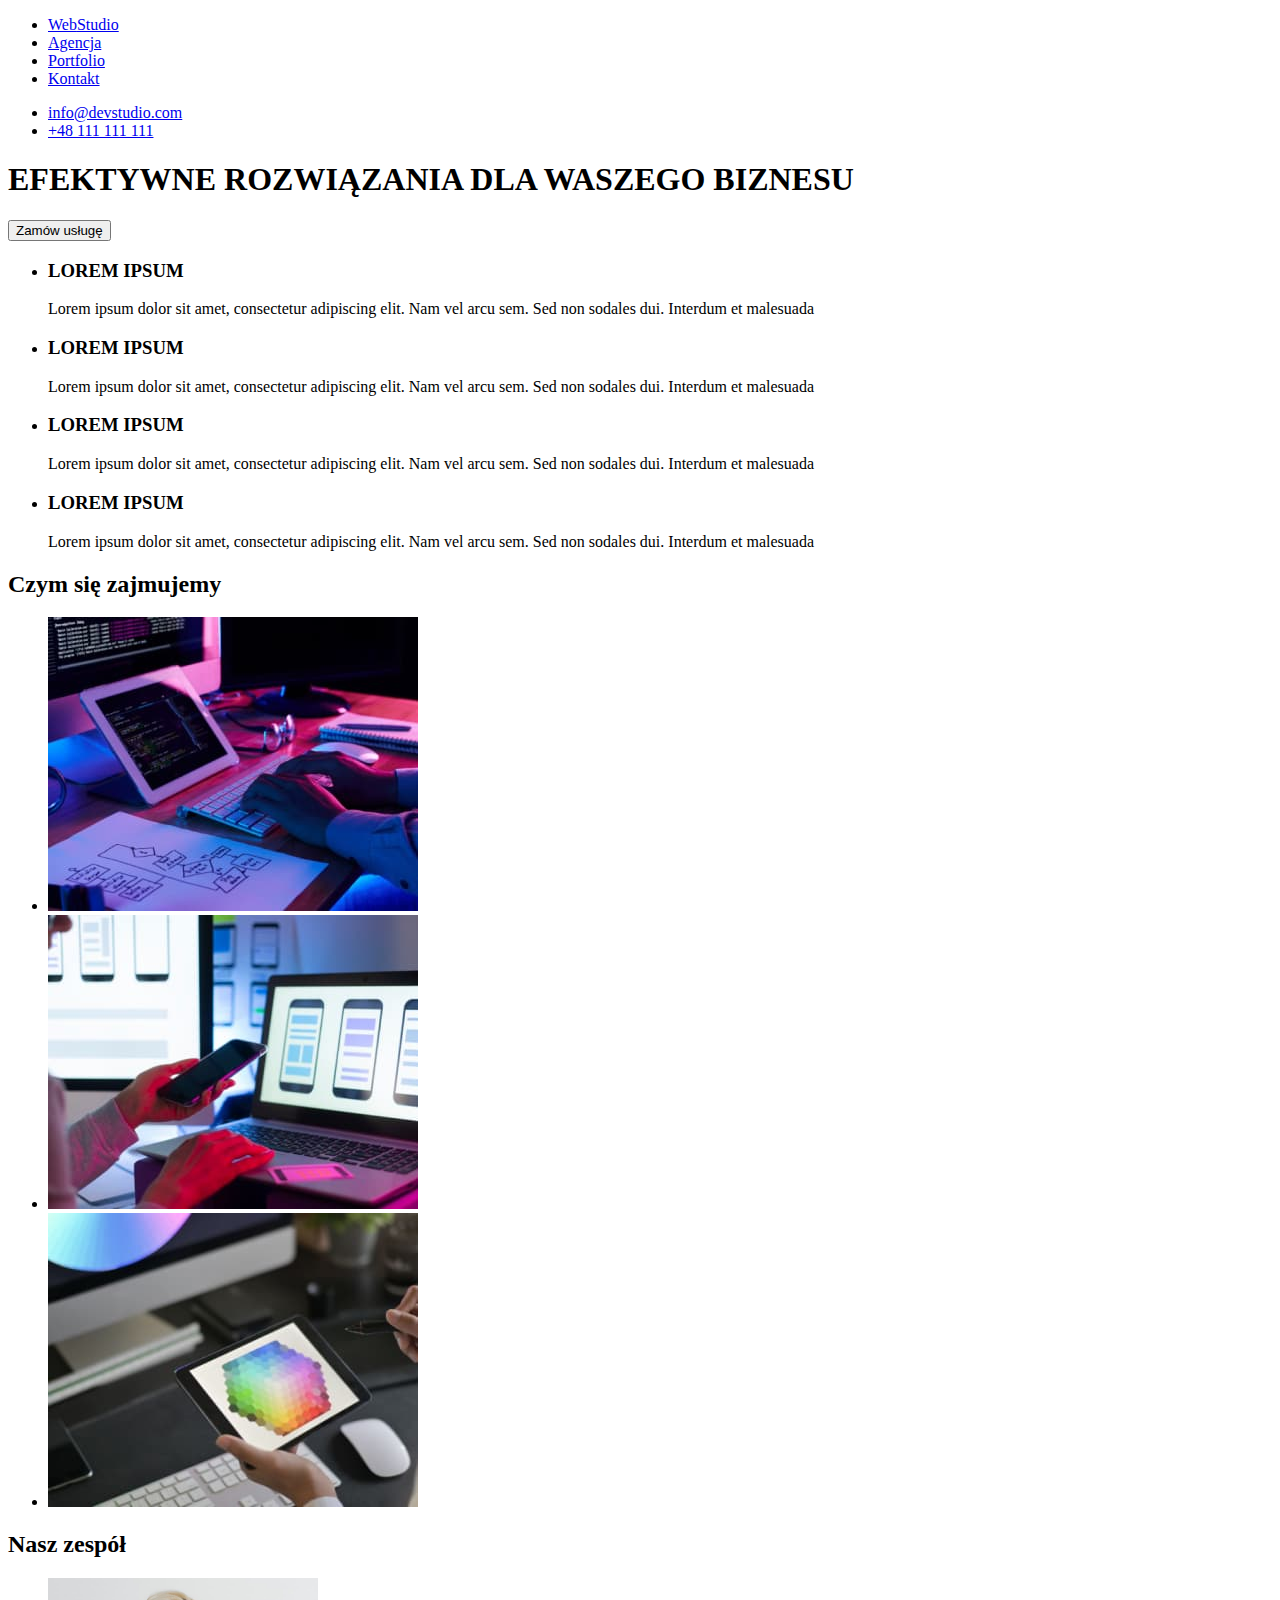
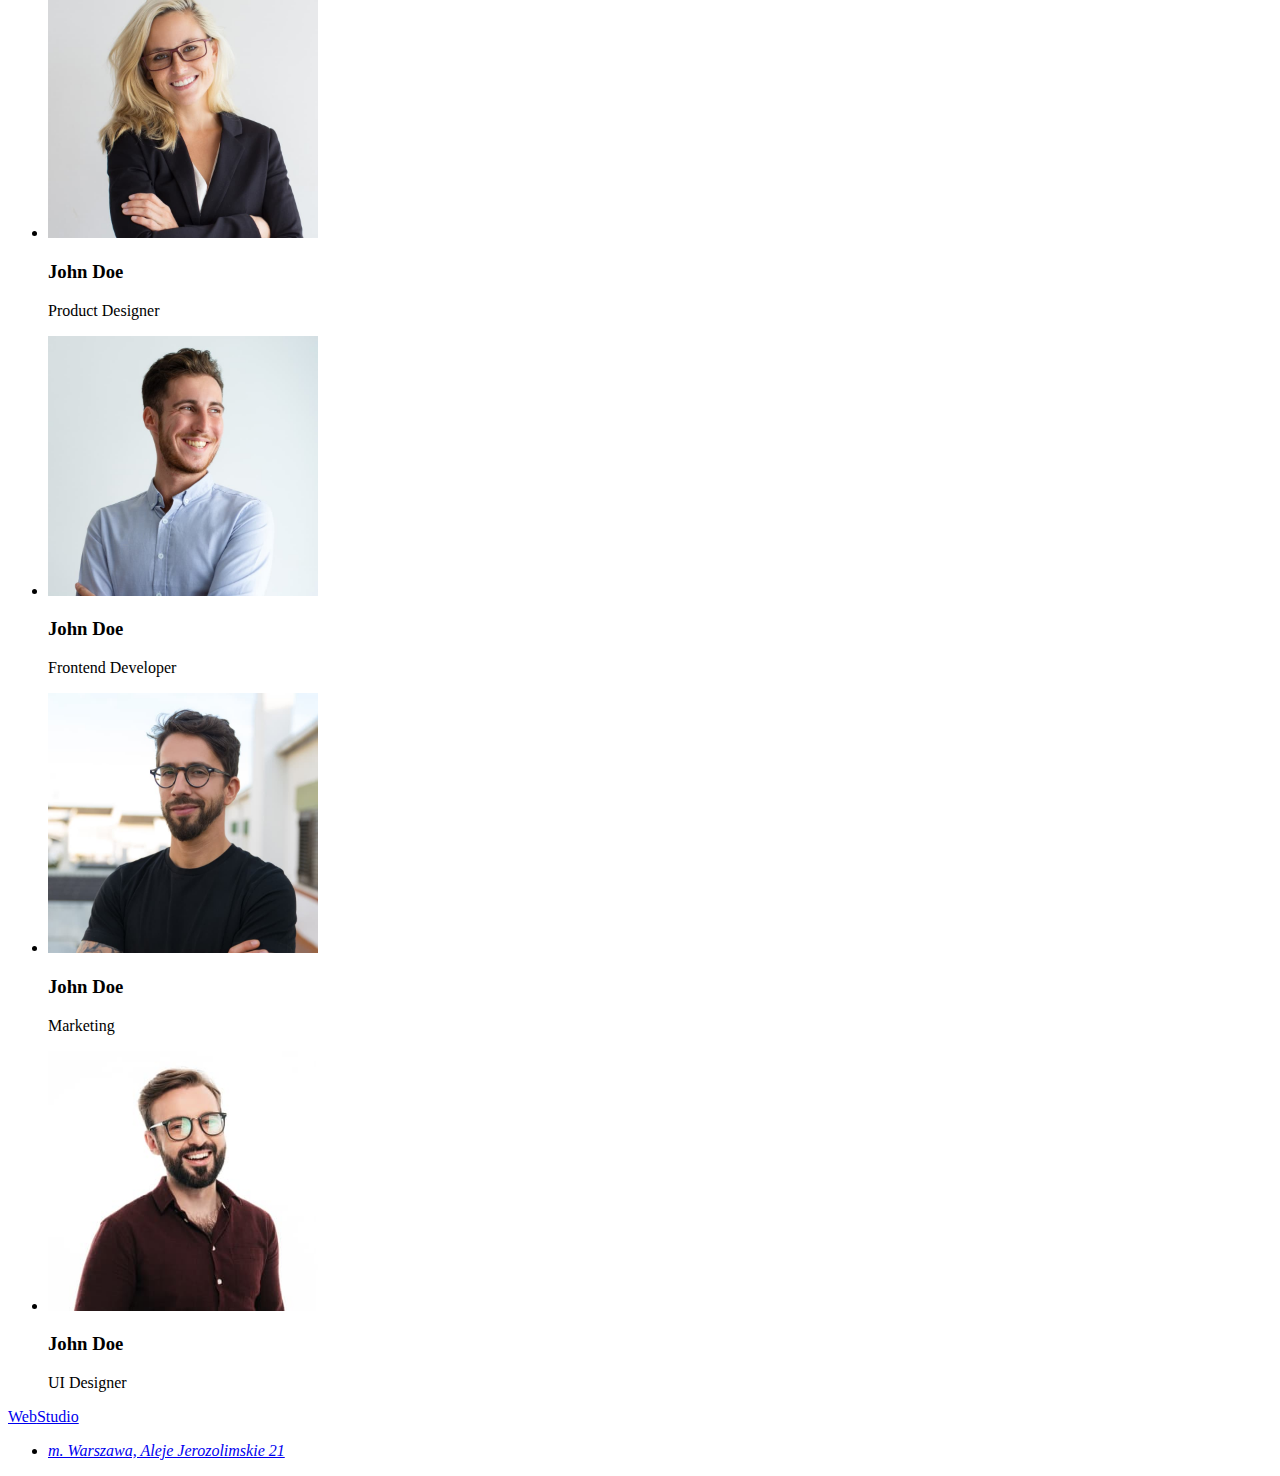
==== index.html @ 2cbb09a6 "e" ====
<!DOCTYPE html>
<html lang="en">
  <head>
    <meta charset="UTF-8" />
    <meta http-equiv="X-UA-Compatible" content="IE=edge" />
    <meta name="viewport" content="width=device-width, initial-scale=1.0" />
    <link rel="preconnect" href="https://fonts.googleapis.com" />
    <link rel="preconnect" href="https://fonts.gstatic.com" crossorigin />
    <link
      href="https://fonts.googleapis.com/css2?family=Raleway:wght@700&family=Roboto:wght@400;500;700;900&display=swap"
      rel="stylesheet"
    />
    <link rel="stylesheet" href="./css/index.css" />
    <title>Studio</title>
  </head>

  <body>
    <header class="header">
      <nav class="navigation">
        <ul class="navigation-list list">
          <li>
            <a class="logo link" href="/WebStudio"
              >Web<span class="logo-color">Studio</span></a
            >
          </li>
          <li class="navigation-list-item">
            <a class="navigation-list-link link" href="./index.html">Agencja</a>
          </li>
          <li class="navigation-list-item">
            <a class="navigation-list-link link" href="./portfolio.html"
              >Portfolio</a
            >
          </li>
          <li class="navigation-list-item">
            <a class="navigation-list-link link" href="/Kontakt">Kontakt</a>
          </li>
        </ul>
      </nav>
      <ul class="address list">
        <li class="address-mail">
          <a class="navigation-list-mail link" href="mailto:info@devstudio.com"
            >info@devstudio.com</a
          >
        </li>
        <li class="address-tel">
          <a class="navigation-list-tel link" href="tel:+48111111111"
            >+48 111 111 111</a
          >
        </li>
      </ul>
    </header>

    <!--  Efektywne Rozwiązania hero  -->
    <main>
      <section>
        <div class="hero-item">
          <h1 class="hero-item-text">
            EFEKTYWNE ROZWIĄZANIA DLA WASZEGO BIZNESU
          </h1>
          <button class="hero-modal-btn" type="button">Zamów usługę</button>
        </div>
      </section>

      <section>
        <ul class="hero-description list">
          <li class="hero-description-text">
            <h3 class="undertitle">LOREM IPSUM</h3>
            <p class="hero-text">
              Lorem ipsum dolor sit amet, consectetur adipiscing elit. Nam vel
              arcu sem. Sed non sodales dui. Interdum et malesuada
            </p>
          </li>
          <li class="hero-description-text">
            <h3 class="undertitle">LOREM IPSUM</h3>
            <p class="hero-text">
              Lorem ipsum dolor sit amet, consectetur adipiscing elit. Nam vel
              arcu sem. Sed non sodales dui. Interdum et malesuada
            </p>
          </li>
          <li class="hero-description-text">
            <h3 class="undertitle">LOREM IPSUM</h3>
            <p class="hero-text">
              Lorem ipsum dolor sit amet, consectetur adipiscing elit. Nam vel
              arcu sem. Sed non sodales dui. Interdum et malesuada
            </p>
          </li>
          <li class="hero-description-text">
            <h3 class="undertitle">LOREM IPSUM</h3>
            <p class="hero-text">
              Lorem ipsum dolor sit amet, consectetur adipiscing elit. Nam vel
              arcu sem. Sed non sodales dui. Interdum et malesuada
            </p>
          </li>
        </ul>
      </section>
      <!--  abaut  -->
      <section>
        <div class="abaut-list">
          <h2 class="secondary-undertitle">Czym się zajmujemy</h2>
          <ul class="abaut-img-list list">
            <li class="abaut-img-list-item">
              <img
                class="abaut-img-list-img"
                src="./images/1.jpg"
                alt="computer"
                width="370"
                height="294"
              />
            </li>
            <li class="abaut-img-list-item">
              <img
                class="abaut-img-list-img"
                src="./images/2.jpg"
                alt="mobilephone"
                width="370"
                height="294"
              />
            </li>
            <li class="abaut-img-list-item">
              <img
                class="abaut-img-list-img"
                src="./images/3.jpg"
                alt="tablet"
                width="370"
                height="294"
              />
            </li>
          </ul>
        </div>
      </section>
      <!--  team  -->
      <section>
        <div class="team-img-box">
          <h2 class="secondary-undertitle">Nasz zespół</h2>
          <ul class="team-img list">
            <li class="team-img-list-item">
              <img
                class="team-img-list-img"
                src="./images/4.jpg"
                alt="johndoeproductdesigner"
                width="270"
                height="260"
              />
              <h3 class="team-name">John Doe</h3>
              <p class="team-job">Product Designer</p>
            </li>

            <li class="team-img-list-item">
              <img
                class="team-img-list-img"
                src="./images/5.jpg"
                alt="johndoefrontenddeveloper"
                width="270"
                height="260"
              />
              <h3 class="team-name">John Doe</h3>
              <p class="team-job">Frontend Developer</p>
            </li>

            <li class="team-img-list-item">
              <img
                class="team-img-list-img"
                src="./images/6.jpg"
                alt="johndoemarketing"
                width="270"
                height="260"
              />
              <h3 class="team-name">John Doe</h3>
              <p class="team-job">Marketing</p>
            </li>

            <li class="team-img-list-item">
              <img
                class="team-img-list-img"
                src="./images/7.jpg"
                alt="johndoeuidesigner"
                width="270"
                height="260"
              />
              <h3 class="team-name">John Doe</h3>
              <p class="team-job">UI Designer</p>
            </li>
          </ul>
        </div>
      </section>
    </main>
    <footer>
      <div class="footer">
        <a class="logo link" href="/WebStudio"
          >Web<span class="footer-logo-color">Studio</span></a
        >
        <address>
          <ul class="address list">
            <li class="footer-address">
              <a
                class="footer-address-item link"
                href="https://goo.gl/maps/xpxpCTiTsb5umE3t5"
                target="_blank"
                >m. Warszawa, Aleje Jerozolimskie 21</a
              >
            </li>
          </ul>
        </address>
      </div>
    </footer>
  </body>
</html>
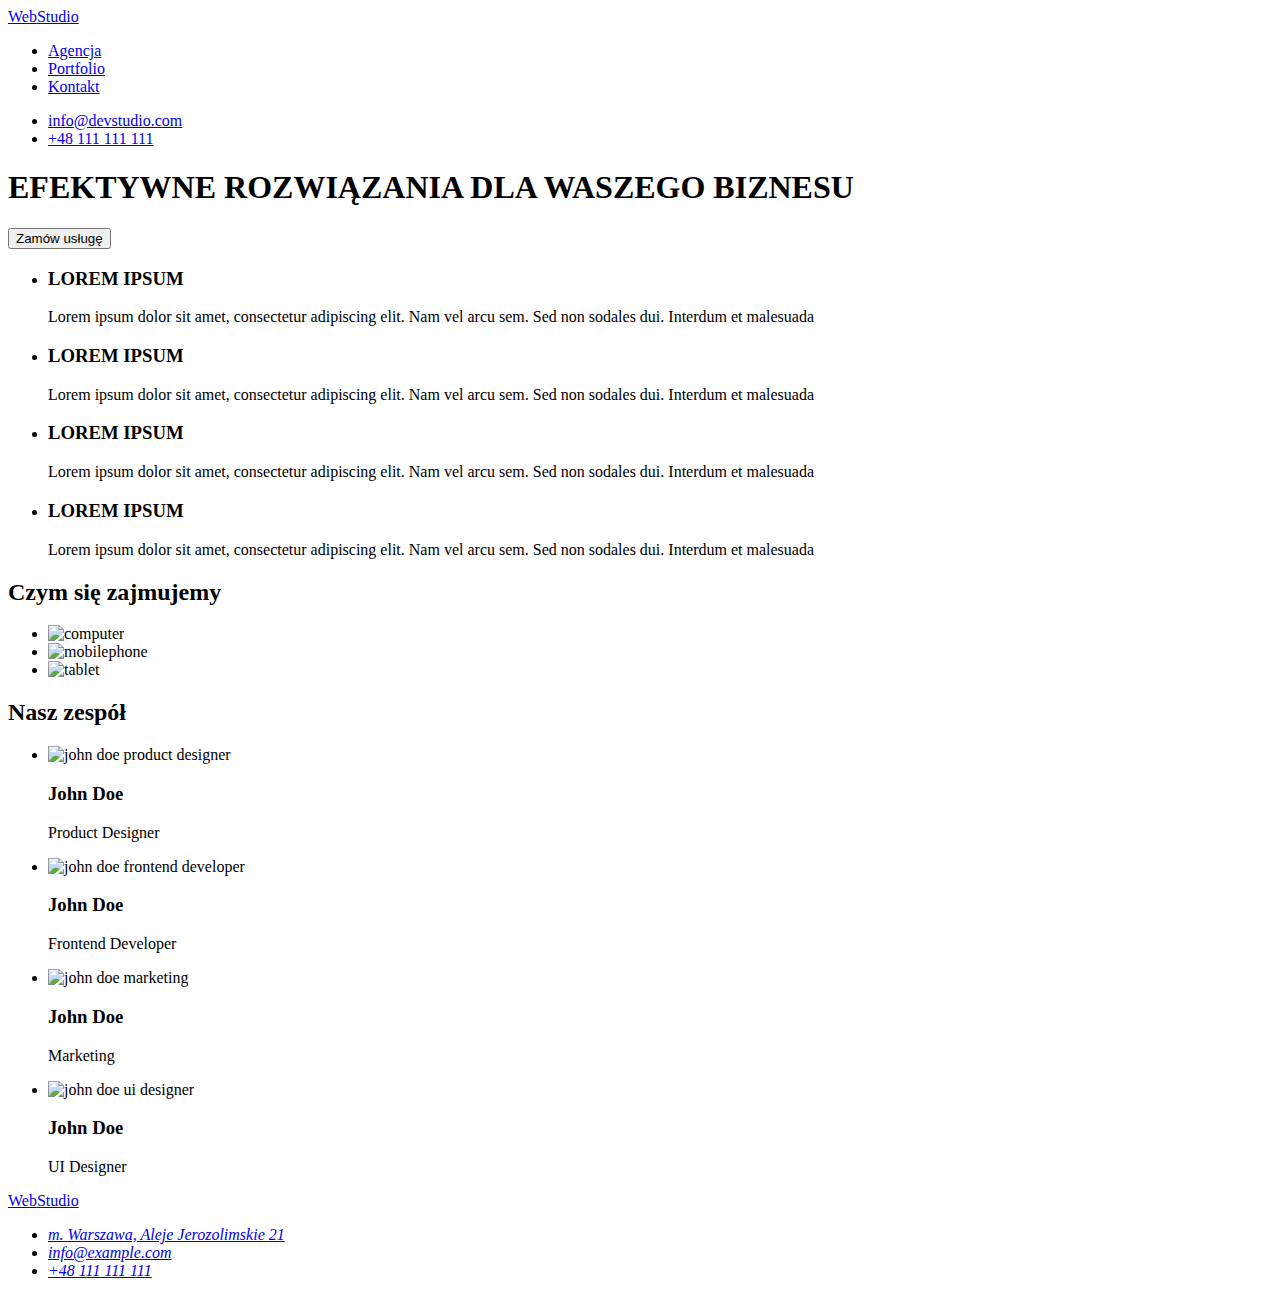
==== commit 0d5de5e3: "test" ====
--- a/index.html
+++ b/index.html
@@ -10,94 +10,98 @@
       href="https://fonts.googleapis.com/css2?family=Raleway:wght@700&family=Roboto:wght@400;500;700;900&display=swap"
       rel="stylesheet"
     />
-    <link rel="stylesheet" href="./css/index.css" />
+    <link
+      rel="stylesheet"
+      href="https://cdnjs.cloudflare.com/ajax/libs/modern-normalize/1.1.0/modern-normalize.min.css"
+      integrity="sha512-wpPYUAdjBVSE4KJnH1VR1HeZfpl1ub8YT/NKx4PuQ5NmX2tKuGu6U/JRp5y+Y8XG2tV+wKQpNHVUX03MfMFn9Q=="
+      crossorigin="anonymous"
+      referrerpolicy="no-referrer"
+    />
+    <link rel="stylesheet" href="goit-markup-hw-03\css\styles.css" />
     <title>Studio</title>
   </head>
-
   <body>
     <header class="header">
-      <nav class="navigation">
-        <ul class="navigation-list list">
-          <li>
-            <a class="logo link" href="/WebStudio"
-              >Web<span class="logo-color">Studio</span></a
-            >
-          </li>
-          <li class="navigation-list-item">
-            <a class="navigation-list-link link" href="./index.html">Agencja</a>
-          </li>
-          <li class="navigation-list-item">
-            <a class="navigation-list-link link" href="./portfolio.html"
-              >Portfolio</a
-            >
-          </li>
-          <li class="navigation-list-item">
-            <a class="navigation-list-link link" href="/Kontakt">Kontakt</a>
-          </li>
-        </ul>
-      </nav>
-      <ul class="address list">
-        <li class="address-mail">
-          <a class="navigation-list-mail link" href="mailto:info@devstudio.com"
-            >info@devstudio.com</a
-          >
-        </li>
-        <li class="address-tel">
-          <a class="navigation-list-tel link" href="tel:+48111111111"
-            >+48 111 111 111</a
-          >
-        </li>
-      </ul>
+      <section class="section">
+        <div class="container">
+          <div class="navigation-header">
+            <nav class="navigation">
+              <a class="logo link" href="index.html">Web<span class="logo-color">Studio</span></a>
+              <ul class="navigation-list-list">
+                <li class="nav-link">
+                  <a class="navigation-list-link link" href="./index.html">Agencja</a>
+                </li>
+                <li class="nav-link">
+                  <a class="navigation-list-link link" href="./portfolio.html">Portfolio</a>
+                </li>
+                <li class="nav-link">
+                  <a class="navigation-list-link link" href="/Kontakt">Kontakt</a>
+                </li>
+              </ul>
+            </nav>
+            <ul class="navigation-list-list">
+              <li class="nav-link">
+                <a class="navigation-list-mail link" href="mailto:info@devstudio.com"
+                  >info@devstudio.com</a
+                >
+              </li>
+              <li class="nav-link">
+                <a class="navigation-list-tel link" href="tel:+48111111111">+48 111 111 111</a>
+              </li>
+            </ul>
+          </div>
+        </div>
+      </section>
     </header>
 
     <!--  Efektywne Rozwiązania hero  -->
     <main>
-      <section>
-        <div class="hero-item">
-          <h1 class="hero-item-text">
-            EFEKTYWNE ROZWIĄZANIA DLA WASZEGO BIZNESU
-          </h1>
-          <button class="hero-modal-btn" type="button">Zamów usługę</button>
+      <section class="section">
+        <section class="slogan">
+          <h1 class="hero-item-text">EFEKTYWNE ROZWIĄZANIA DLA WASZEGO BIZNESU</h1>
+          <button class="slogan-button" type="button">Zamów usługę</button>
+        </section>
+      </section>
+
+      <section class="section">
+        <div class="container">
+          <ul class="hero-description-list">
+            <li class="hero-description-text">
+              <h3 class="undertitle">LOREM IPSUM</h3>
+              <p class="hero-text">
+                Lorem ipsum dolor sit amet, consectetur adipiscing elit. Nam vel arcu sem. Sed non
+                sodales dui. Interdum et malesuada
+              </p>
+            </li>
+            <li class="hero-description-text">
+              <h3 class="undertitle">LOREM IPSUM</h3>
+              <p class="hero-text">
+                Lorem ipsum dolor sit amet, consectetur adipiscing elit. Nam vel arcu sem. Sed non
+                sodales dui. Interdum et malesuada
+              </p>
+            </li>
+            <li class="hero-description-text">
+              <h3 class="undertitle">LOREM IPSUM</h3>
+              <p class="hero-text">
+                Lorem ipsum dolor sit amet, consectetur adipiscing elit. Nam vel arcu sem. Sed non
+                sodales dui. Interdum et malesuada
+              </p>
+            </li>
+            <li class="hero-description-text">
+              <h3 class="undertitle">LOREM IPSUM</h3>
+              <p class="hero-text">
+                Lorem ipsum dolor sit amet, consectetur adipiscing elit. Nam vel arcu sem. Sed non
+                sodales dui. Interdum et malesuada
+              </p>
+            </li>
+          </ul>
         </div>
       </section>
-
-      <section>
-        <ul class="hero-description list">
-          <li class="hero-description-text">
-            <h3 class="undertitle">LOREM IPSUM</h3>
-            <p class="hero-text">
-              Lorem ipsum dolor sit amet, consectetur adipiscing elit. Nam vel
-              arcu sem. Sed non sodales dui. Interdum et malesuada
-            </p>
-          </li>
-          <li class="hero-description-text">
-            <h3 class="undertitle">LOREM IPSUM</h3>
-            <p class="hero-text">
-              Lorem ipsum dolor sit amet, consectetur adipiscing elit. Nam vel
-              arcu sem. Sed non sodales dui. Interdum et malesuada
-            </p>
-          </li>
-          <li class="hero-description-text">
-            <h3 class="undertitle">LOREM IPSUM</h3>
-            <p class="hero-text">
-              Lorem ipsum dolor sit amet, consectetur adipiscing elit. Nam vel
-              arcu sem. Sed non sodales dui. Interdum et malesuada
-            </p>
-          </li>
-          <li class="hero-description-text">
-            <h3 class="undertitle">LOREM IPSUM</h3>
-            <p class="hero-text">
-              Lorem ipsum dolor sit amet, consectetur adipiscing elit. Nam vel
-              arcu sem. Sed non sodales dui. Interdum et malesuada
-            </p>
-          </li>
-        </ul>
-      </section>
       <!--  abaut  -->
-      <section>
-        <div class="abaut-list">
+      <section class="section">
+        <div class="container">
           <h2 class="secondary-undertitle">Czym się zajmujemy</h2>
-          <ul class="abaut-img-list list">
+          <ul class="about-img-list">
             <li class="abaut-img-list-item">
               <img
                 class="abaut-img-list-img"
@@ -129,78 +133,88 @@
         </div>
       </section>
       <!--  team  -->
-      <section>
-        <div class="team-img-box">
-          <h2 class="secondary-undertitle">Nasz zespół</h2>
-          <ul class="team-img list">
-            <li class="team-img-list-item">
-              <img
-                class="team-img-list-img"
-                src="./images/4.jpg"
-                alt="johndoeproductdesigner"
-                width="270"
-                height="260"
-              />
-              <h3 class="team-name">John Doe</h3>
-              <p class="team-job">Product Designer</p>
-            </li>
-
-            <li class="team-img-list-item">
-              <img
-                class="team-img-list-img"
-                src="./images/5.jpg"
-                alt="johndoefrontenddeveloper"
-                width="270"
-                height="260"
-              />
-              <h3 class="team-name">John Doe</h3>
-              <p class="team-job">Frontend Developer</p>
-            </li>
-
-            <li class="team-img-list-item">
-              <img
-                class="team-img-list-img"
-                src="./images/6.jpg"
-                alt="johndoemarketing"
-                width="270"
-                height="260"
-              />
-              <h3 class="team-name">John Doe</h3>
-              <p class="team-job">Marketing</p>
-            </li>
-
-            <li class="team-img-list-item">
-              <img
-                class="team-img-list-img"
-                src="./images/7.jpg"
-                alt="johndoeuidesigner"
-                width="270"
-                height="260"
-              />
-              <h3 class="team-name">John Doe</h3>
-              <p class="team-job">UI Designer</p>
-            </li>
-          </ul>
-        </div>
+      <section class="bg-color">
+        <section class="section">
+          <div class="container">
+            <h2 class="secondary-undertitle">Nasz zespół</h2>
+            <ul class="team-img-list">
+              <li class="team-img-list-item">
+                <img
+                  class="team-img-list-img"
+                  src="./images/7.jpg"
+                  alt="john doe product designer"
+                  width="270"
+                  height="260"
+                />
+                <h3 class="team-name">John Doe</h3>
+                <p class="team-job">Product Designer</p>
+              </li>
+
+              <li class="team-img-list-item">
+                <img
+                  class="team-img-list-img"
+                  src="./images/4.jpg"
+                  alt="john doe frontend developer"
+                  width="270"
+                  height="260"
+                />
+                <h3 class="team-name">John Doe</h3>
+                <p class="team-job">Frontend Developer</p>
+              </li>
+
+              <li class="team-img-list-item">
+                <img
+                  class="team-img-list-img"
+                  src="./images/5.jpg"
+                  alt="john doe marketing"
+                  width="270"
+                  height="260"
+                />
+                <h3 class="team-name">John Doe</h3>
+                <p class="team-job">Marketing</p>
+              </li>
+
+              <li class="team-img-list-item">
+                <img
+                  class="team-img-list-img"
+                  src="./images/6.jpg"
+                  alt="john doe ui designer"
+                  width="270"
+                  height="260"
+                />
+                <h3 class="team-name">John Doe</h3>
+                <p class="team-job">UI Designer</p>
+              </li>
+            </ul>
+          </div>
+        </section>
       </section>
     </main>
-    <footer>
-      <div class="footer">
-        <a class="logo link" href="/WebStudio"
-          >Web<span class="footer-logo-color">Studio</span></a
-        >
-        <address>
-          <ul class="address list">
-            <li class="footer-address">
-              <a
-                class="footer-address-item link"
-                href="https://goo.gl/maps/xpxpCTiTsb5umE3t5"
-                target="_blank"
-                >m. Warszawa, Aleje Jerozolimskie 21</a
-              >
-            </li>
-          </ul>
-        </address>
+    <footer class="footer">
+      <div class="container">
+        <section class="section">
+          <a class="logo link" href="index.html"
+            >Web<span class="footer-logo-color">Studio</span></a
+          >
+          <address>
+            <ul class="address list">
+              <li class="footer-address">
+                <a
+                  class="footer-address-item link"
+                  href="https://goo.gl/maps/xpxpCTiTsb5umE3t5"
+                  target="_blank"
+                  >m. Warszawa, Aleje Jerozolimskie 21</a
+                >
+              </li>
+              <li class="address-mail-footer">
+                <a class="footer-mail" href="mailto:info@example.com">info@example.com</a>
+              </li>
+              <li class="address-tel-footer">
+                <a class="footer-tel" href="tel:+48111111111">+48 111 111 111</a>
+              </li>
+            </ul>
+          </address>
+        </section>
       </div>
     </footer>
   </body>
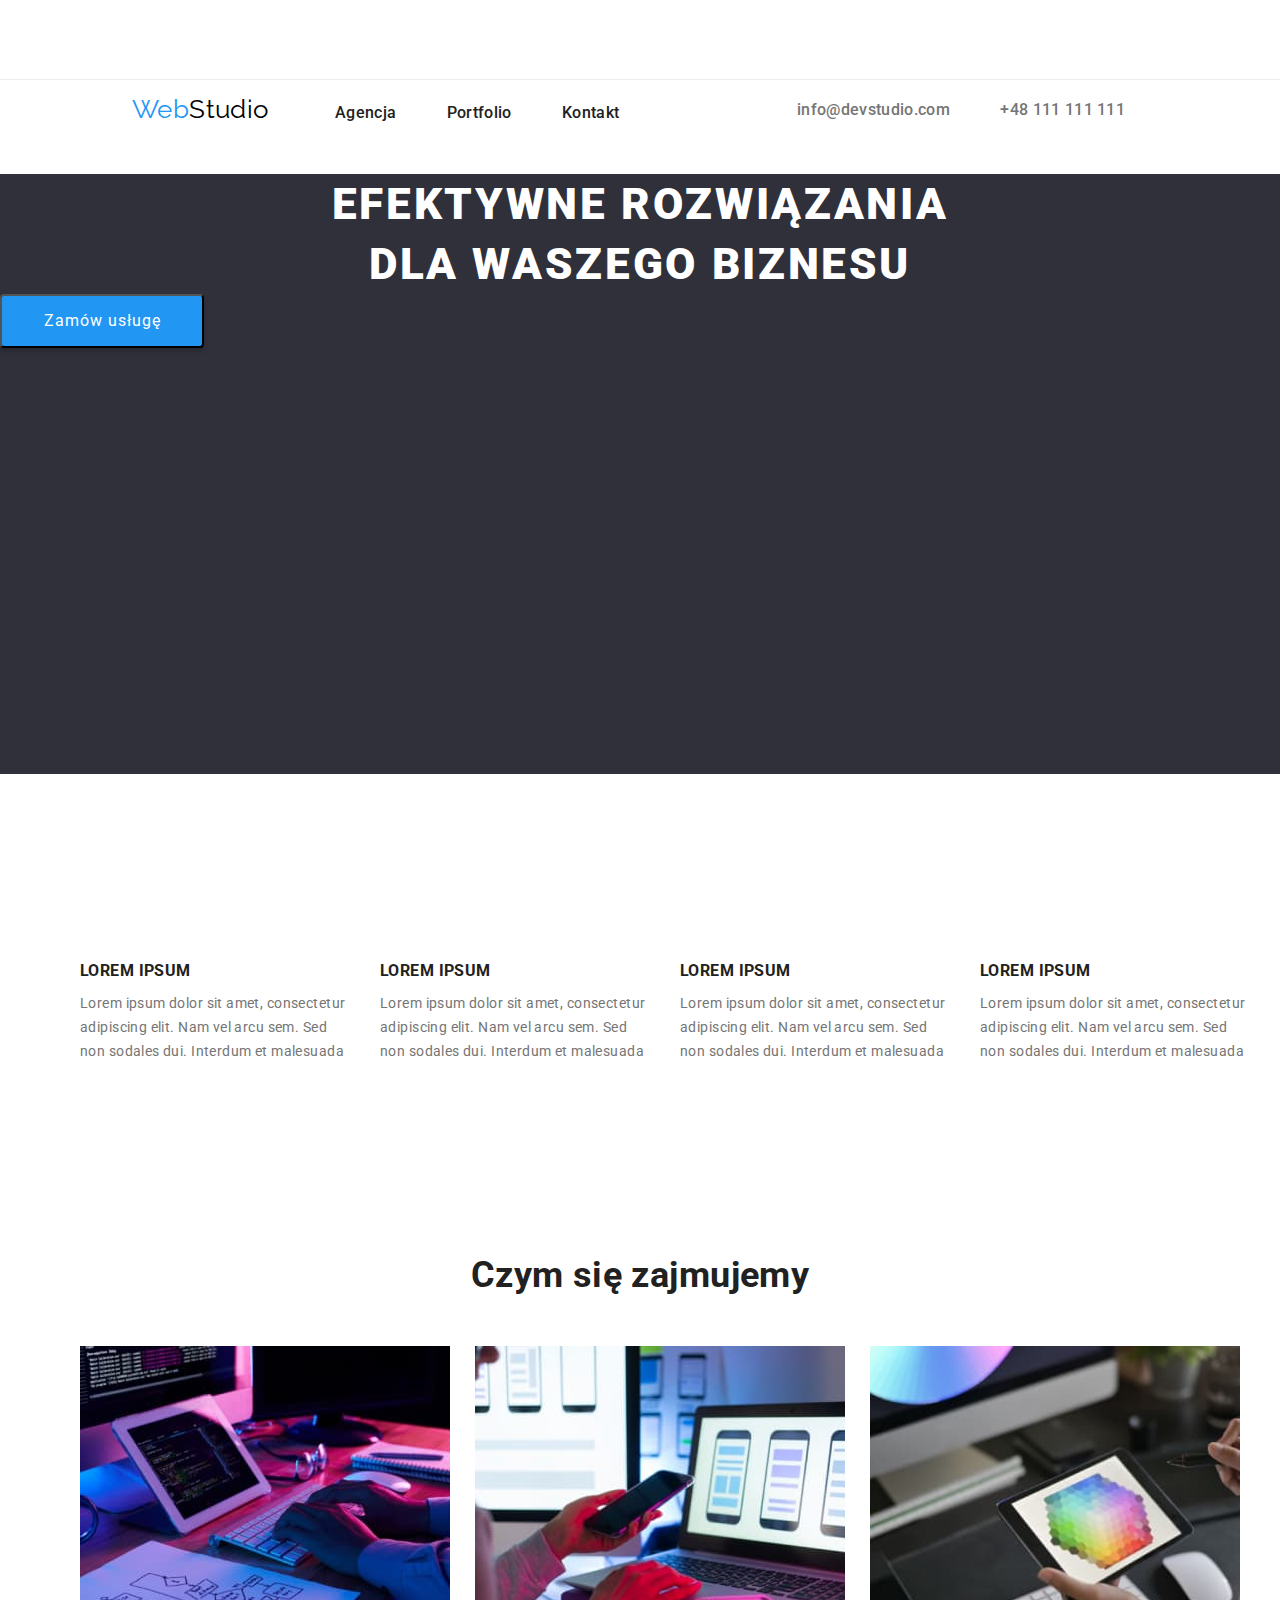
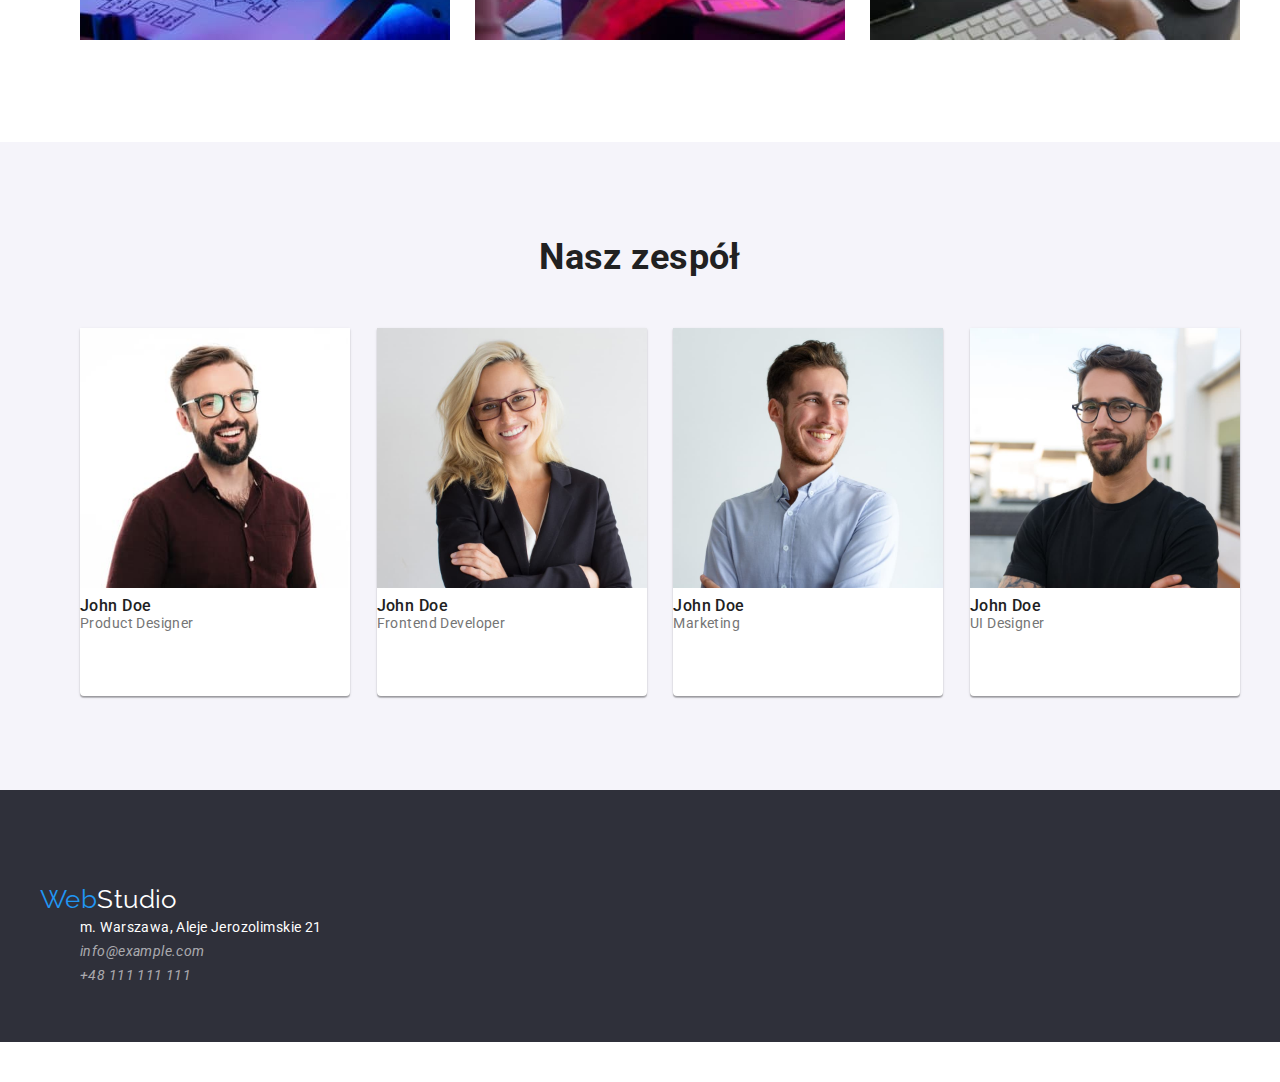
==== commit 1b4368a1: "test" ====
--- a/index.html
+++ b/index.html
@@ -17,7 +17,7 @@
       crossorigin="anonymous"
       referrerpolicy="no-referrer"
     />
-    <link rel="stylesheet" href="goit-markup-hw-03\css\styles.css" />
+    <link rel="stylesheet" href="./css/styles.css" />
     <title>Studio</title>
   </head>
   <body>
--- a/css/styles.css
+++ b/css/styles.css
@@ -0,0 +1,336 @@
+:root {
+    --main-font: 'Roboto', sans-serif;
+    --secondary-font: 'Raleway', sans-serif;
+    --main-color: #2196F3;
+    --secondary-color:#212121;
+    --navigation-color: #757575;
+    --button-background-color:#F5F4FA;
+    --focus-color:#FFFFFF;
+    --hero-item-background-color:#2F303A;
+}
+*,
+*::before,
+*::after {
+  box-sizing: border-box;
+}
+  * {
+    margin: 0;
+  }
+  ul {
+
+    list-style-type: none;
+    
+    }
+  a {
+    text-decoration: none;
+  }
+  button {
+    cursor: pointer;
+  }
+body {
+    font-family:var(--main-font);
+    font-family: 'Roboto';
+    font-size: 14px;
+    line-height: 1.714;
+    letter-spacing: 0.03em;
+}
+a {
+    text-decoration: none;
+}
+.slogan {
+    background-color:var(--hero-item-background-color);
+    height: 600px;
+}
+.section {
+    padding: 94px 0;
+  }
+  .container {
+    max-width: 1200px;
+    width: 100%;
+    margin: 0 auto;
+  }
+/* ---------- HEADER --------------*/
+header {
+    border-bottom:1px solid #ECECEC;
+    background-color:var(--focus-color);
+    height: 80px;
+    margin-bottom: 0px;
+}
+.navigation-header {
+    margin-right: auto;
+    display:flex;
+    justify-content:space-evenly;
+    align-items:center;
+}
+.logo,
+.logo-color {
+    font-family: var(--secondary-font);
+    font-size: 26px;
+    line-height: 1.192;
+    color:var(--main-color);
+}
+
+
+.logo {
+    color:rgba(33, 150, 243, 1);
+}
+.logo-color {
+    color:rgba(0, 0, 0, 1);
+}
+.button {
+    cursor: pointer;
+}
+.navigation {
+    display:inline;
+    margin-bottom: 0px;
+    align-items:center;
+}
+.navigation-all {
+    display:flex;
+}
+.navigation-list-list {
+    display:inline-block;
+    justify-content:space-between;
+    align-items:center;
+}
+.navigation-link{
+    margin-top:32px;
+}
+.nav-link {
+    display:inline;
+    margin-inline: 23px;
+}
+.navigation-list-link,
+.navigation-list-mail,
+.navigation-list-tel
+ {
+    font-weight: 500;
+    line-height: 1.143;
+    letter-spacing: 0.02em;
+    color: var(--secondary-color);
+}
+.navigation-list-mail,
+.navigation-list-tel {
+    color:var(--navigation-color)
+}
+
+.navigation-list-link:hover,
+.navigation-list-link:focus,
+.navigation-list-mail:hover,
+.navigation-list-mail:focus,
+.navigation-list-tel:hover,
+.navigation-list-tel:focus
+ {
+    color: var(--main-color);
+ }
+/* -----------END HEADER --------- */
+
+
+/* ---------- MAIN --------------*/
+.about-img-list {
+    display: flex;
+    justify-content: space-between;
+}
+
+.team-job {
+        line-height: 1.187;
+        color:var(--navigation-color)
+}
+
+.team-name {
+        font-weight: 500;
+        line-height: 1.187;
+        color:var(--secondary-color);
+}
+.team-img-list-item {
+         background-color:var(--focus-color);
+         display:inline-block;
+         justify-content: space-between;
+         height:368px;
+         width: 270px;
+         box-shadow: 0px 1px 3px rgba(0, 0, 0, 0.12), 0px 1px 1px rgba(0, 0, 0, 0.14), 0px 2px 1px rgba(0, 0, 0, 0.2);
+        border-radius: 0px 0px 4px 4px;
+        }
+
+.team-img-list {
+    display:flex;
+    justify-content: space-between;
+}
+.secondary-undertitle {
+font-size: 36px;
+line-height: 1.167;
+color:var(--secondary-color);
+width:160;
+margin-bottom: 50px;
+margin-left:0px;
+display:block;
+text-align: center;
+}
+
+.hero-text {
+    font-family: 'Roboto';
+font-style: normal;
+font-weight: 400;
+font-size: 14px;
+line-height: 24px;
+width: 270px;
+height: 75px;
+        color:var(--navigation-color)
+}
+
+.undertitle {
+        line-height: 1.143;
+        text-transform: uppercase;
+        color: var(--secondary-color);
+        margin-bottom: 10px;
+}
+
+.hero-item-text {
+        font-weight: 900;
+        font-size: 44px;
+        line-height: 60px;
+        letter-spacing: 0.06em;
+        text-transform: uppercase;
+        color:var(--focus-color);
+        text-align: center;
+        display:flex;
+        width: 696px;
+        height: 120px;
+        Margin: 0 auto;
+}
+.hero-description-list {
+    display:flex;
+    justify-content: space-between;
+}
+.hero-description-text {
+margin-right: 30px;
+}
+.hero-item {
+    background-color:var(--hero-item-background-color)
+}
+.hero-model-btn {
+    
+font-family: 'Roboto';
+font-size: 16px;
+line-height: 30px;
+        background-color: var(--button-background-color);
+        box-shadow: 0px 4px 4px rgba(0, 0, 0, 0.15);
+        border-radius: 4px;
+        line-height: 1.875;  
+        letter-spacing: 0.06em;
+        color:var(--secondary-color);
+}
+        .hero-model-btn:hover,
+        .hero-model-btn:focus {
+            color:var(--focus-color);
+            background-color: var(--main-color);
+        } 
+ .slogan-button {
+    
+            font-family: 'Roboto';
+            font-size: 16px;
+            line-height: 30px;
+                    background-color: var(--main-color);
+                    box-shadow: 0px 4px 4px rgba(0, 0, 0, 0.15);
+                    border-radius: 4px;
+                    line-height: 30px; 
+                    letter-spacing: 0.06em;
+                    font-size: 16px;
+                    color:var(--focus-color);
+                    padding: 10px 41px 10px 42px;
+                    display:flex;
+                    align-items: center;
+                    text-align: center;
+
+                    }
+.nav-button-card {
+    
+font-family: 'Roboto';
+font-size: 16px;
+font-weight: 500;
+line-height: 1.625;
+color: var(--secondary-color);
+background-color: var(--button-background-color);
+border: 0;
+width: 121px;
+height: 38px;
+margin-right: 8px;
+}
+.bg-color {
+    background-color: var(--button-background-color);
+    height: 648px;
+}
+.nav-button-card:hover,
+.nav-button-card:focus {
+    color:var(--focus-color);
+    background-color: var(--main-color);
+}
+.buttons-nav {
+    display:flex;
+    justify-content: center;
+    margin-bottom: 50px;
+}
+.nav-link {
+    
+    font-family: 'Roboto';
+    font-size: 16px;
+    font-weight: 500;
+    line-height: 1.625;
+    color: var(--focus-color);
+    border: 0;
+    }
+    .nav-link:hover,
+    .nav-link:focus {
+        color:var(--main-color);
+    }
+    
+/* ---------- END-MAIN --------------*/
+
+/* ---------- PORTFOLIO --------------*/
+.portfolio-list {
+    display:inline-block;
+    justify-content: space-between;
+    width: 370px;
+    height: 404px;
+    border: 1px solid #EEEEEE;
+    margin-block: 30px;
+}
+.portfolio-item {
+        font-size: 18px;
+        line-height: 2; 
+        letter-spacing: 0.06em;
+        color: var(--secondary-color);
+        margin:20px 24px 4px 24px;
+}
+.portfolio-class-description {
+        font-size: 16px;
+        line-height: 1.875;
+        color:var(--navigation-color);
+        display:block;
+        margin: 0px 24px 20px 24px;
+}
+/* ---------- END-PORTFOLIO --------------*/
+
+/* ---------- FOOTER --------------*/
+.footer {
+    background:var(--hero-item-background-color);
+    height:252px;
+}
+.footer-mail,
+.footer-tel {
+    text-decoration: none;
+    color: rgba(255, 255, 255, 0.6);
+
+}
+.footer-address-item {
+font-family: 'Roboto';
+color:var(--focus-color);
+font-style: normal;
+}
+.footer-logo-color {
+    color:rgba(255, 255, 255, 1);
+}
+.adress-list {
+    display:flex;
+}
+/* ---------- END-FOOTER --------------*/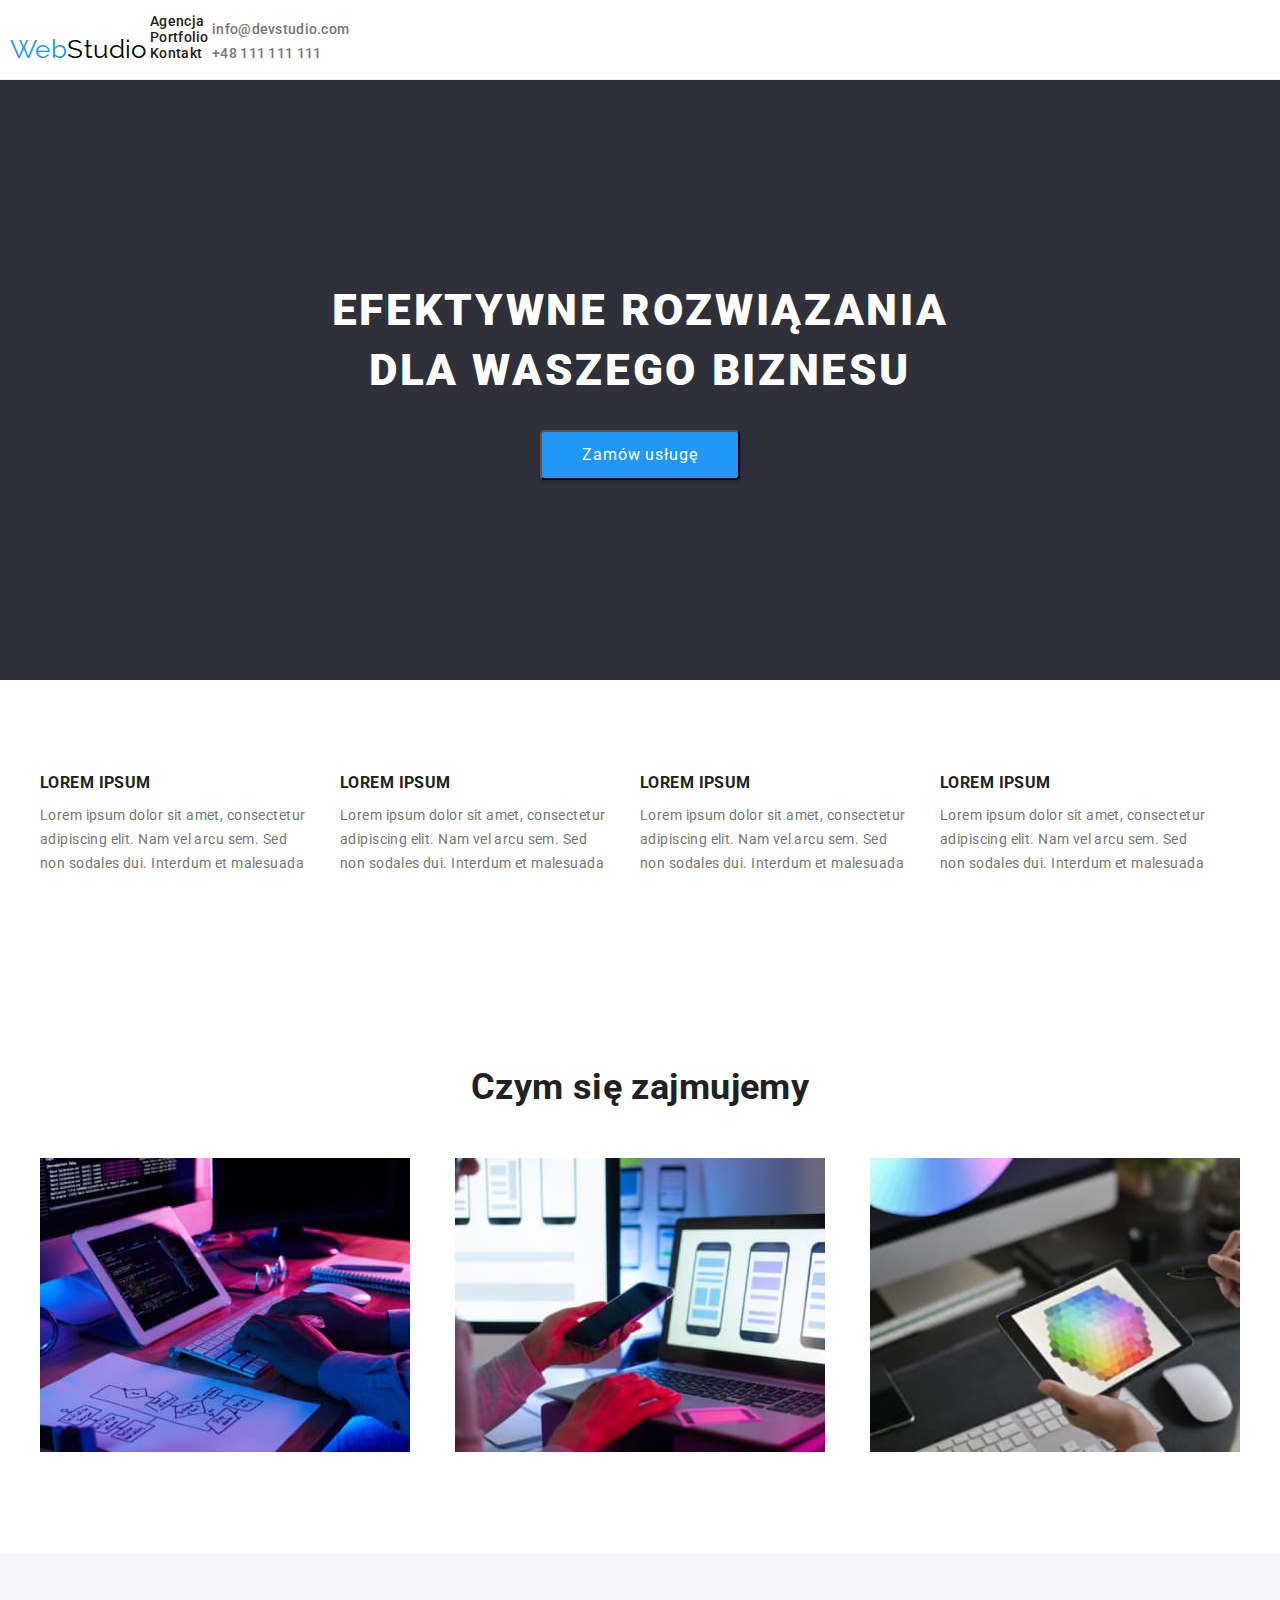
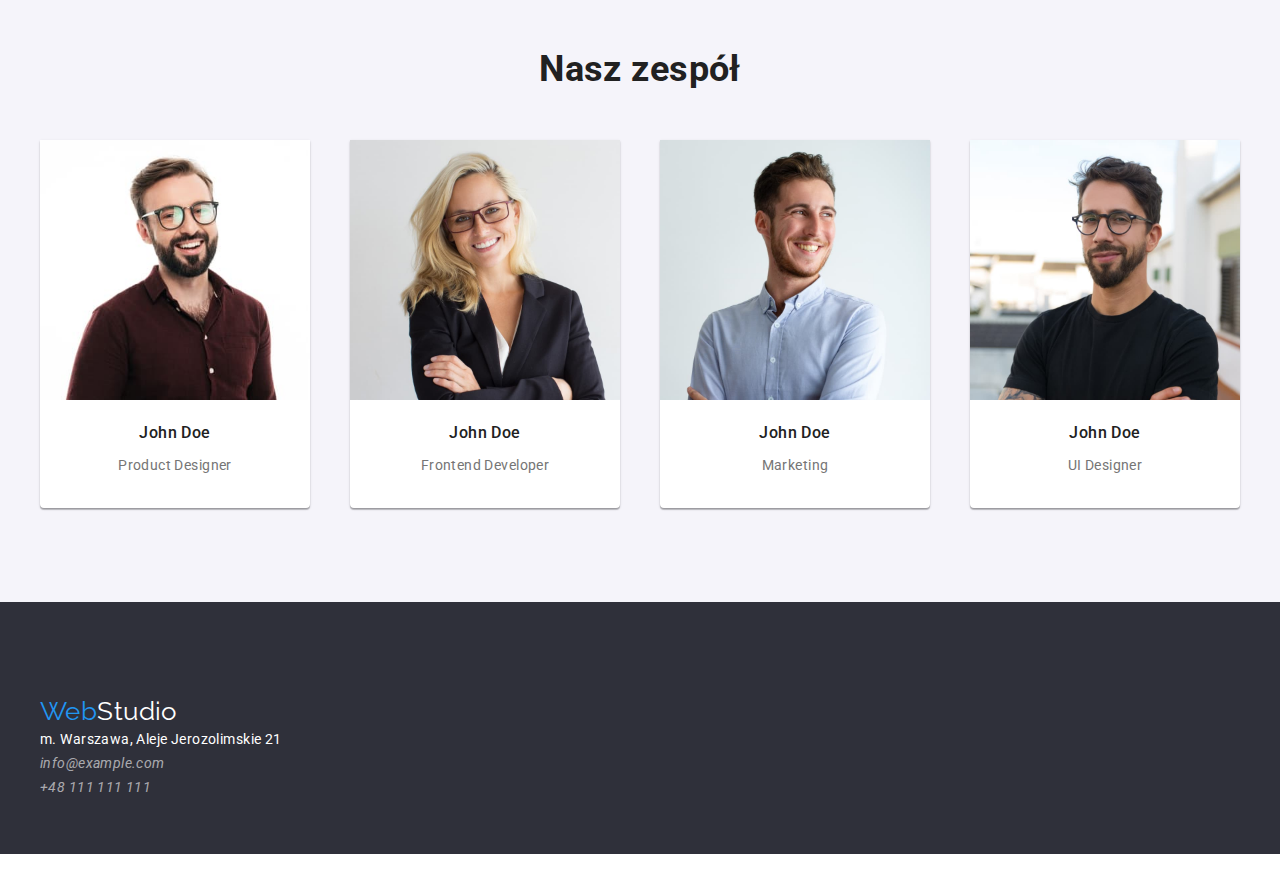
==== commit 0d63083e: "test" ====
--- a/index.html
+++ b/index.html
@@ -24,42 +24,42 @@
     <header class="header">
       <section class="section">
         <div class="container">
-          <div class="navigation-header">
-            <nav class="navigation">
-              <a class="logo link" href="index.html">Web<span class="logo-color">Studio</span></a>
-              <ul class="navigation-list-list">
-                <li class="nav-link">
-                  <a class="navigation-list-link link" href="./index.html">Agencja</a>
-                </li>
-                <li class="nav-link">
-                  <a class="navigation-list-link link" href="./portfolio.html">Portfolio</a>
-                </li>
-                <li class="nav-link">
-                  <a class="navigation-list-link link" href="/Kontakt">Kontakt</a>
-                </li>
-              </ul>
-            </nav>
-            <ul class="navigation-list-list">
-              <li class="nav-link">
+          <nav class=".rodzic">
+            <a class="logo link" href="index.html">Web<span class="logo-color">Studio</span></a>
+            <ul class="menu">
+              <li class="navigation-list">
+                <a class="navigation-list-link link" href="./index.html">Agencja</a>
+              </li>
+              <li class="navigation-list">
+                <a class="navigation-list-link link" href="./portfolio.html">Portfolio</a>
+              </li>
+              <li class="navigation-list">
+                <a class="navigation-list-link link" href="/Kontakt">Kontakt</a>
+              </li>
+            </ul>
+            <ul class="contact">
+              <li class="navigation-list">
                 <a class="navigation-list-mail link" href="mailto:info@devstudio.com"
                   >info@devstudio.com</a
                 >
               </li>
-              <li class="nav-link">
+              <li class="navigation-list">
                 <a class="navigation-list-tel link" href="tel:+48111111111">+48 111 111 111</a>
               </li>
             </ul>
-          </div>
+          </nav>
         </div>
       </section>
     </header>
 
     <!--  Efektywne Rozwiązania hero  -->
     <main>
-      <section class="section">
-        <section class="slogan">
-          <h1 class="hero-item-text">EFEKTYWNE ROZWIĄZANIA DLA WASZEGO BIZNESU</h1>
-          <button class="slogan-button" type="button">Zamów usługę</button>
+      <section class="slogan">
+        <section class="section">
+          <div class="container">
+            <h1 class="hero-item-text">EFEKTYWNE ROZWIĄZANIA DLA WASZEGO BIZNESU</h1>
+            <button class="slogan-button" type="button">Zamów usługę</button>
+          </div>
         </section>
       </section>
 
--- a/css/styles.css
+++ b/css/styles.css
@@ -15,6 +15,7 @@
 }
   * {
     margin: 0;
+    padding: 0;
   }
   ul {
 
@@ -40,6 +41,10 @@
 .slogan {
     background-color:var(--hero-item-background-color);
     height: 600px;
+    display:flex;
+    justify-content: center;
+    align-items: center;
+    text-align: center;
 }
 .section {
     padding: 94px 0;
@@ -50,18 +55,34 @@
     margin: 0 auto;
   }
 /* ---------- HEADER --------------*/
-header {
+.header {
+    max-height: 80px;
     border-bottom:1px solid #ECECEC;
     background-color:var(--focus-color);
-    height: 80px;
-    margin-bottom: 0px;
-}
-.navigation-header {
-    margin-right: auto;
-    display:flex;
-    justify-content:space-evenly;
-    align-items:center;
-}
+    display: flex;
+    align-items: center;
+    justify-content: space-between;
+    padding: 10px;
+}
+.menu {
+    display:inline-block;
+    justify-content: space-between;
+    align-items: center;
+    gap: 8px;
+    margin: 0;
+    list-style: none;
+}
+.contact {
+    display:inline-block;
+    justify-content: flex-end;
+    gap: 8px;
+    margin: 0;
+    list-style: none;
+}
+.menu .link {
+    display: block;
+  }
+  
 .logo,
 .logo-color {
     font-family: var(--secondary-font);
@@ -79,26 +100,6 @@
 }
 .button {
     cursor: pointer;
-}
-.navigation {
-    display:inline;
-    margin-bottom: 0px;
-    align-items:center;
-}
-.navigation-all {
-    display:flex;
-}
-.navigation-list-list {
-    display:inline-block;
-    justify-content:space-between;
-    align-items:center;
-}
-.navigation-link{
-    margin-top:32px;
-}
-.nav-link {
-    display:inline;
-    margin-inline: 23px;
 }
 .navigation-list-link,
 .navigation-list-mail,
@@ -134,13 +135,16 @@
 
 .team-job {
         line-height: 1.187;
-        color:var(--navigation-color)
+        color:var(--navigation-color);
+        text-align:center;
 }
 
 .team-name {
         font-weight: 500;
         line-height: 1.187;
         color:var(--secondary-color);
+        text-align: center;
+        margin: 15px;
 }
 .team-img-list-item {
          background-color:var(--focus-color);
@@ -237,11 +241,9 @@
                     letter-spacing: 0.06em;
                     font-size: 16px;
                     color:var(--focus-color);
-                    padding: 10px 41px 10px 42px;
-                    display:flex;
-                    align-items: center;
-                    text-align: center;
-
+                    width: 200px;
+                    height: 50px;
+                    margin-top: 30px;
                     }
 .nav-button-card {
     
@@ -283,17 +285,23 @@
     .nav-link:focus {
         color:var(--main-color);
     }
-    
 /* ---------- END-MAIN --------------*/
 
 /* ---------- PORTFOLIO --------------*/
+.portfolio-ul-list {
+    display:flex;
+    justify-content: space-between;
+    flex-wrap: wrap;
+
+}
 .portfolio-list {
     display:inline-block;
     justify-content: space-between;
     width: 370px;
     height: 404px;
     border: 1px solid #EEEEEE;
-    margin-block: 30px;
+    margin:0px 25px 30px 0px;
+    padding: 0px;
 }
 .portfolio-item {
         font-size: 18px;
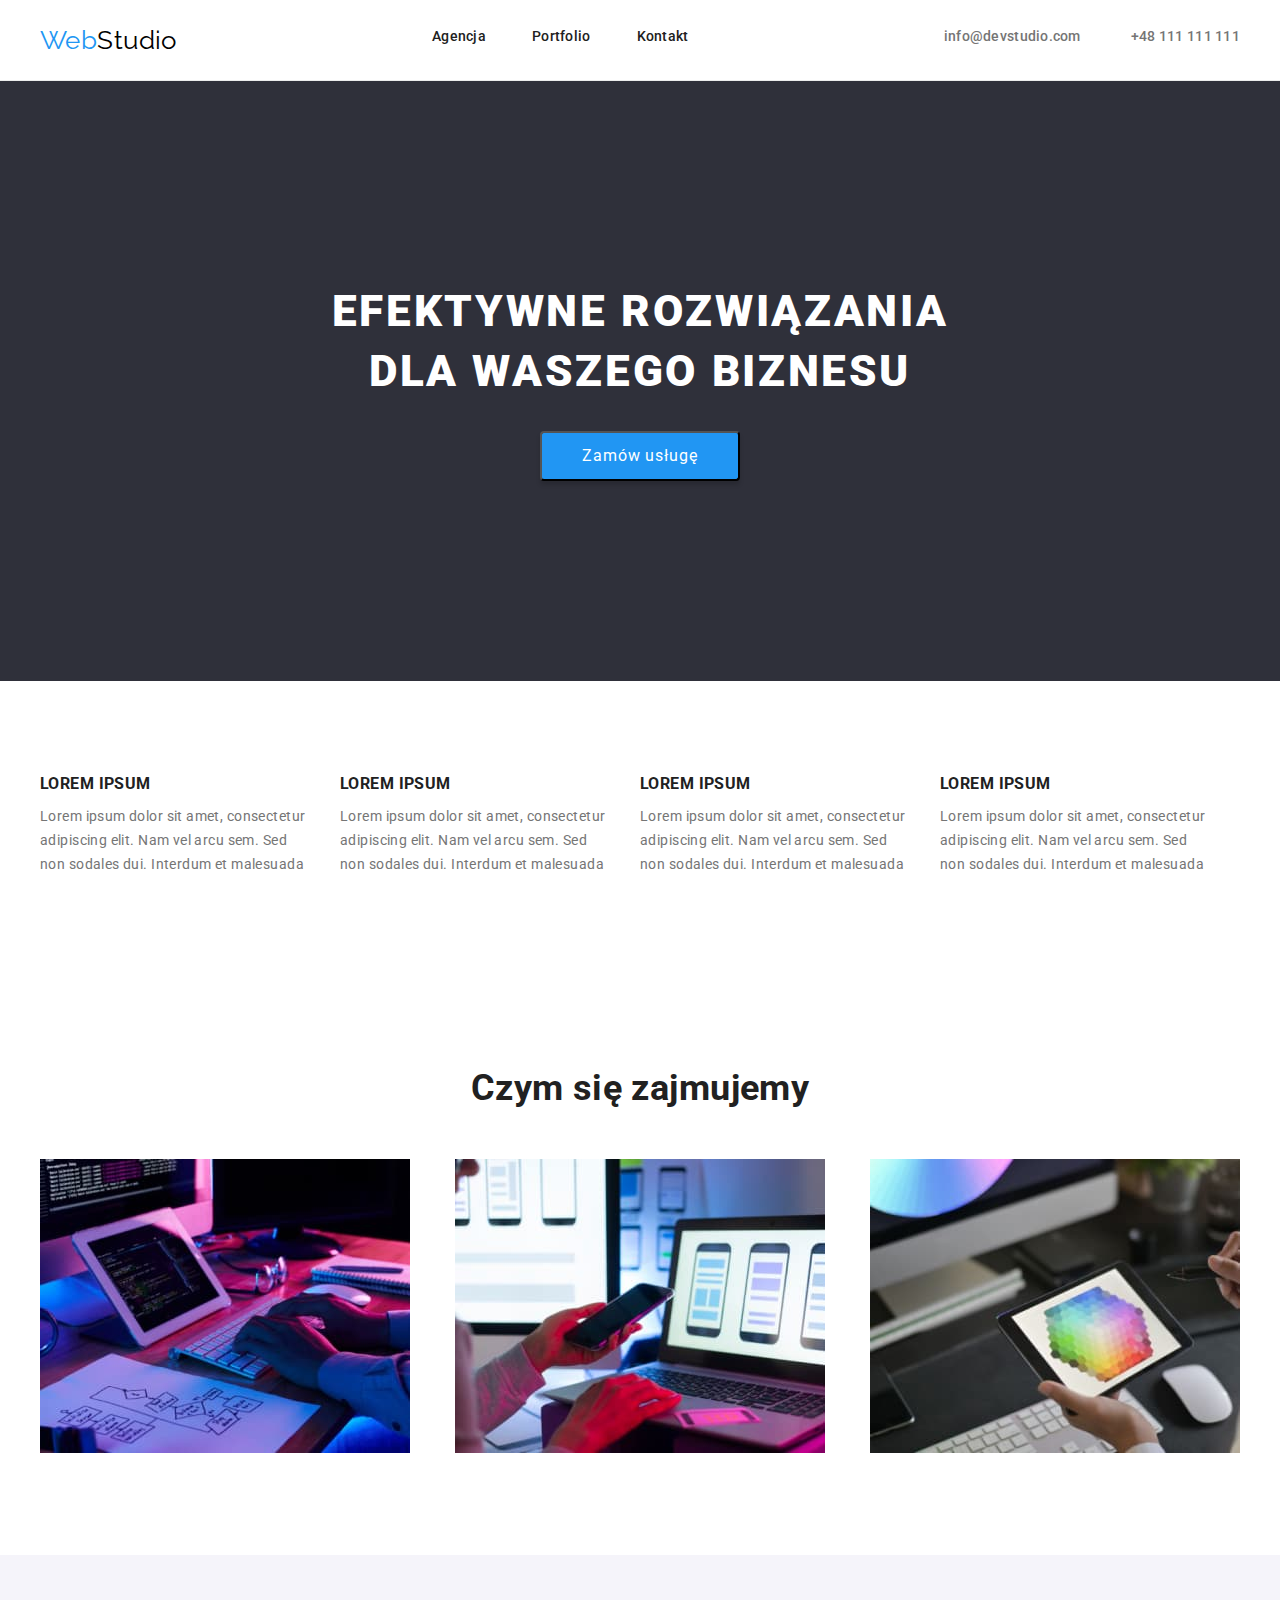
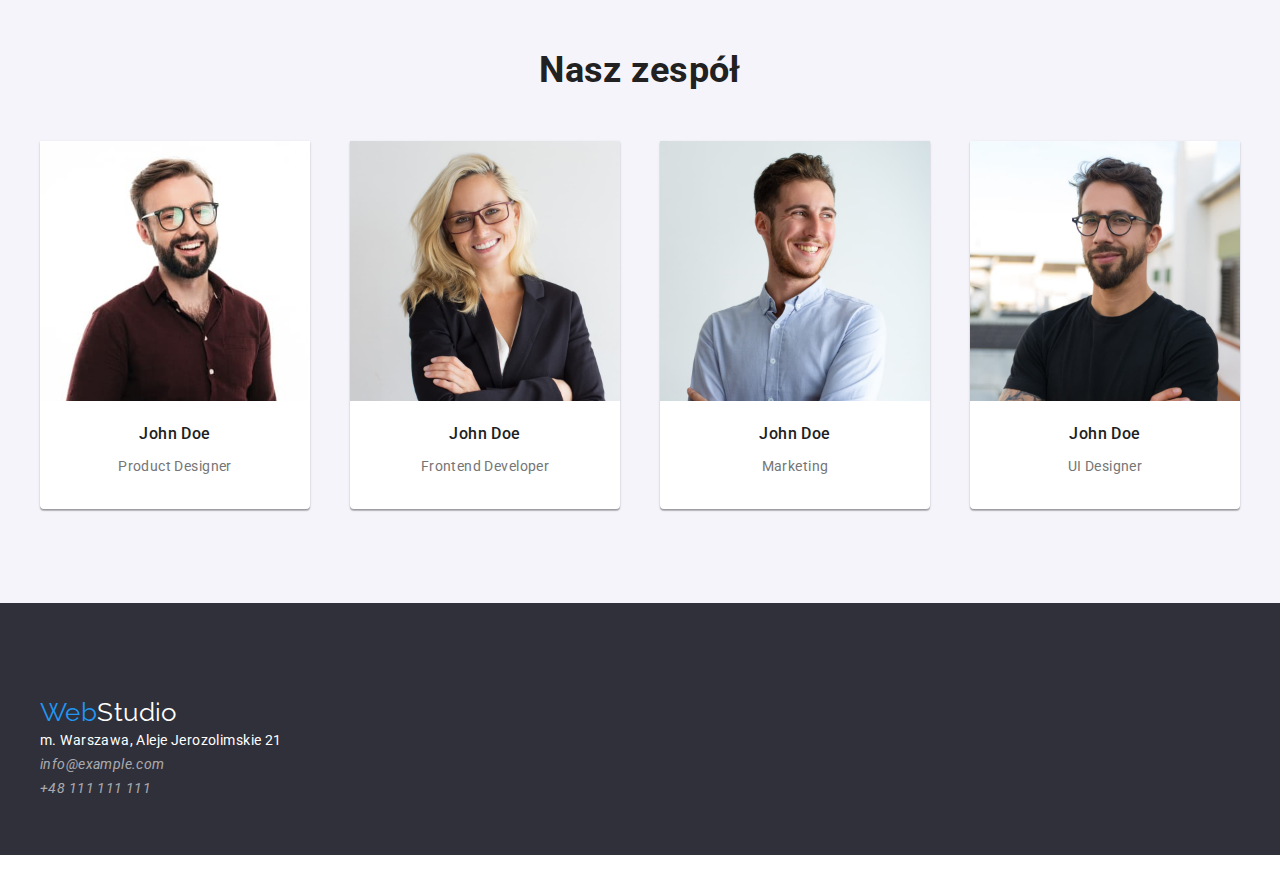
==== commit 0ef17cb7: "test2" ====
--- a/index.html
+++ b/index.html
@@ -22,34 +22,32 @@
   </head>
   <body>
     <header class="header">
-      <section class="section">
-        <div class="container">
-          <nav class=".rodzic">
-            <a class="logo link" href="index.html">Web<span class="logo-color">Studio</span></a>
-            <ul class="menu">
-              <li class="navigation-list">
-                <a class="navigation-list-link link" href="./index.html">Agencja</a>
-              </li>
-              <li class="navigation-list">
-                <a class="navigation-list-link link" href="./portfolio.html">Portfolio</a>
-              </li>
-              <li class="navigation-list">
-                <a class="navigation-list-link link" href="/Kontakt">Kontakt</a>
-              </li>
-            </ul>
-            <ul class="contact">
-              <li class="navigation-list">
-                <a class="navigation-list-mail link" href="mailto:info@devstudio.com"
-                  >info@devstudio.com</a
-                >
-              </li>
-              <li class="navigation-list">
-                <a class="navigation-list-tel link" href="tel:+48111111111">+48 111 111 111</a>
-              </li>
-            </ul>
-          </nav>
-        </div>
-      </section>
+      <div class="container dodatkowa-klasa">
+        <a class="logo link" href="index.html">Web<span class="logo-color">Studio</span></a>
+        <nav class=".rodzic">
+          <ul class="menu">
+            <li class="navigation-list">
+              <a class="navigation-list-link link" href="./index.html">Agencja</a>
+            </li>
+            <li class="navigation-list">
+              <a class="navigation-list-link link" href="./portfolio.html">Portfolio</a>
+            </li>
+            <li class="navigation-list">
+              <a class="navigation-list-link link" href="/Kontakt">Kontakt</a>
+            </li>
+          </ul>
+        </nav>
+        <ul class="contact">
+          <li class="navigation-list">
+            <a class="navigation-list-mail link" href="mailto:info@devstudio.com"
+              >info@devstudio.com</a
+            >
+          </li>
+          <li class="navigation-list">
+            <a class="navigation-list-tel link" href="tel:+48111111111">+48 111 111 111</a>
+          </li>
+        </ul>
+      </div>
     </header>
 
     <!--  Efektywne Rozwiązania hero  -->
--- a/css/styles.css
+++ b/css/styles.css
@@ -38,14 +38,7 @@
 a {
     text-decoration: none;
 }
-.slogan {
-    background-color:var(--hero-item-background-color);
-    height: 600px;
-    display:flex;
-    justify-content: center;
-    align-items: center;
-    text-align: center;
-}
+
 .section {
     padding: 94px 0;
   }
@@ -56,31 +49,27 @@
   }
 /* ---------- HEADER --------------*/
 .header {
-    max-height: 80px;
     border-bottom:1px solid #ECECEC;
     background-color:var(--focus-color);
-    display: flex;
-    align-items: center;
-    justify-content: space-between;
-    padding: 10px;
 }
 .menu {
-    display:inline-block;
-    justify-content: space-between;
-    align-items: center;
-    gap: 8px;
-    margin: 0;
-    list-style: none;
+    display:flex;
+    column-gap: 46px;
+
 }
 .contact {
-    display:inline-block;
-    justify-content: flex-end;
-    gap: 8px;
-    margin: 0;
-    list-style: none;
-}
-.menu .link {
-    display: block;
+    display:flex;
+    column-gap: 50px;
+}
+  .rodzic {
+    display:flex;
+    column-gap: 93px;
+  }
+  .dodatkowa-klasa {
+    display:flex;
+    justify-content:space-between;
+    padding: 25px 0px;
+    height: 80px;
   }
   
 .logo,
@@ -229,6 +218,14 @@
             color:var(--focus-color);
             background-color: var(--main-color);
         } 
+.slogan {
+            background-color:var(--hero-item-background-color);
+            height: 600px;
+            display:flex;
+            justify-content: center;
+            align-items: center;
+            text-align: center;
+        }
  .slogan-button {
     
             font-family: 'Roboto';
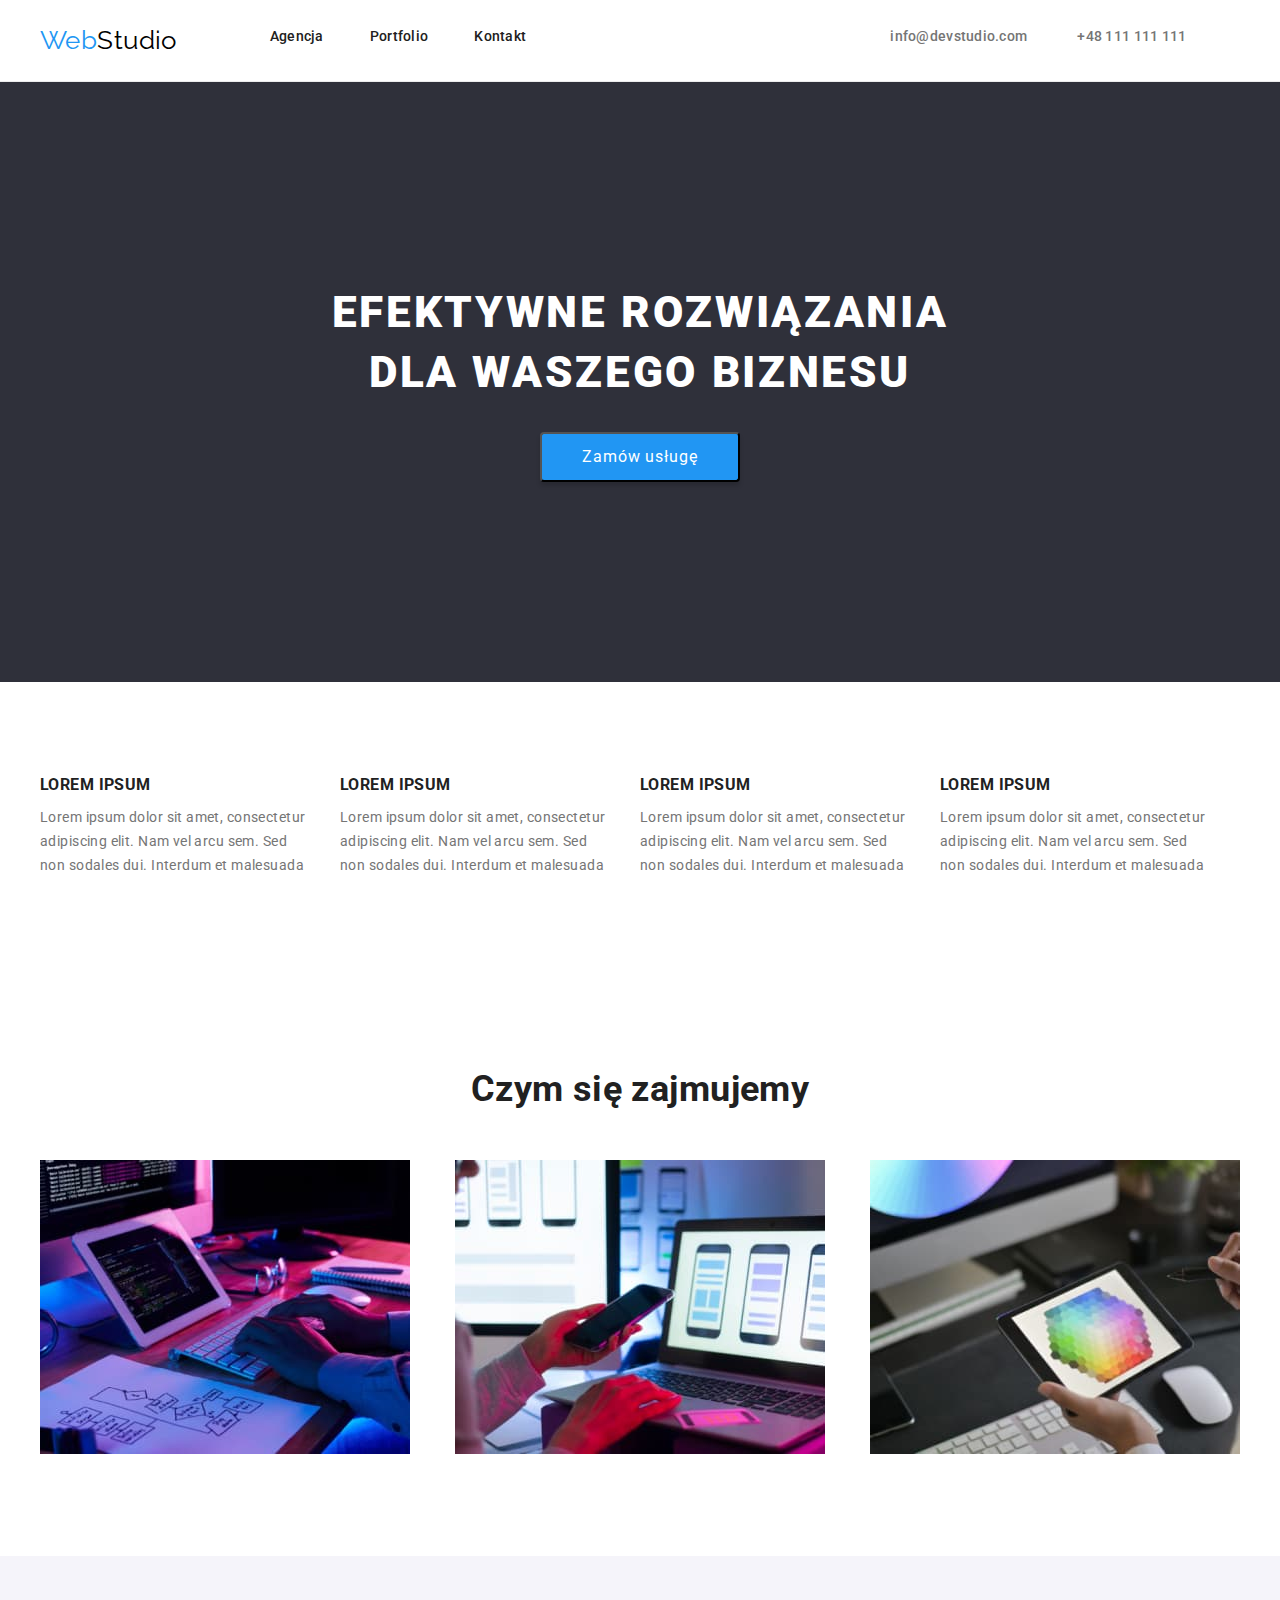
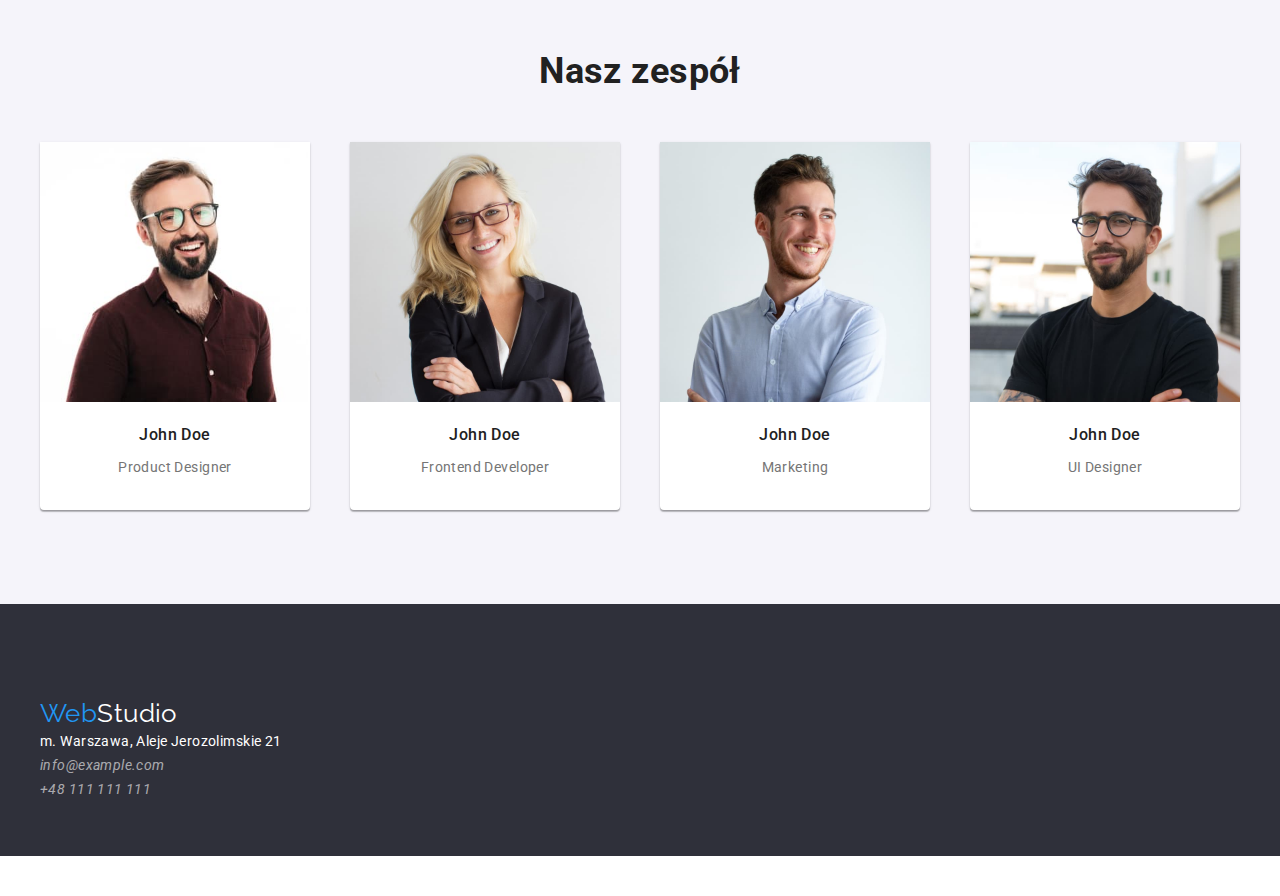
==== commit d56c3f0e: "test2" ====
--- a/index.html
+++ b/index.html
@@ -24,7 +24,7 @@
     <header class="header">
       <div class="container dodatkowa-klasa">
         <a class="logo link" href="index.html">Web<span class="logo-color">Studio</span></a>
-        <nav class=".rodzic">
+        <nav class="rodzic">
           <ul class="menu">
             <li class="navigation-list">
               <a class="navigation-list-link link" href="./index.html">Agencja</a>
--- a/css/styles.css
+++ b/css/styles.css
@@ -1,107 +1,101 @@
 :root {
-    --main-font: 'Roboto', sans-serif;
-    --secondary-font: 'Raleway', sans-serif;
-    --main-color: #2196F3;
-    --secondary-color:#212121;
-    --navigation-color: #757575;
-    --button-background-color:#F5F4FA;
-    --focus-color:#FFFFFF;
-    --hero-item-background-color:#2F303A;
+  --main-font: 'Roboto', sans-serif;
+  --secondary-font: 'Raleway', sans-serif;
+  --main-color: #2196f3;
+  --secondary-color: #212121;
+  --navigation-color: #757575;
+  --button-background-color: #f5f4fa;
+  --focus-color: #ffffff;
+  --hero-item-background-color: #2f303a;
 }
 *,
 *::before,
 *::after {
   box-sizing: border-box;
 }
-  * {
-    margin: 0;
-    padding: 0;
-  }
-  ul {
-
-    list-style-type: none;
-    
-    }
-  a {
-    text-decoration: none;
-  }
-  button {
-    cursor: pointer;
-  }
+* {
+  margin: 0;
+  padding: 0;
+}
+ul {
+  list-style-type: none;
+}
+a {
+  text-decoration: none;
+}
+button {
+  cursor: pointer;
+}
 body {
-    font-family:var(--main-font);
-    font-family: 'Roboto';
-    font-size: 14px;
-    line-height: 1.714;
-    letter-spacing: 0.03em;
+  font-family: var(--main-font);
+  font-family: 'Roboto';
+  font-size: 14px;
+  line-height: 1.714;
+  letter-spacing: 0.03em;
 }
 a {
-    text-decoration: none;
+  text-decoration: none;
 }
 
 .section {
-    padding: 94px 0;
-  }
-  .container {
-    max-width: 1200px;
-    width: 100%;
-    margin: 0 auto;
-  }
+  padding: 94px 0;
+}
+.container {
+  max-width: 1200px;
+  width: 100%;
+  margin: 0 auto;
+}
 /* ---------- HEADER --------------*/
 .header {
-    border-bottom:1px solid #ECECEC;
-    background-color:var(--focus-color);
+  border-bottom: 1px solid #ececec;
+  background-color: var(--focus-color);
 }
 .menu {
-    display:flex;
-    column-gap: 46px;
-
+  display: flex;
+  justify-items: end;
+  column-gap: 46px;
 }
 .contact {
-    display:flex;
-    column-gap: 50px;
-}
-  .rodzic {
-    display:flex;
-    column-gap: 93px;
-  }
-  .dodatkowa-klasa {
-    display:flex;
-    justify-content:space-between;
-    padding: 25px 0px;
-    height: 80px;
-  }
-  
+  display: flex;
+  column-gap: 50px;
+}
+.dodatkowa-klasa {
+  display: flex;
+  padding: 25px 0px;
+}
+.rodzic {
+  display: flex;
+  margin-left: 93px;
+  margin-right: 364px;
+}
 .logo,
 .logo-color {
-    font-family: var(--secondary-font);
-    font-size: 26px;
-    line-height: 1.192;
-    color:var(--main-color);
-}
-
+  font-family: var(--secondary-font);
+  font-size: 26px;
+  line-height: 1.192;
+  color: var(--main-color);
+}
 
 .logo {
-    color:rgba(33, 150, 243, 1);
+  color: rgba(33, 150, 243, 1);
 }
 .logo-color {
-    color:rgba(0, 0, 0, 1);
+  color: rgba(0, 0, 0, 1);
 }
 .button {
-    cursor: pointer;
+  cursor: pointer;
 }
 .navigation-list-link,
 .navigation-list-mail,
-.navigation-list-tel
- {
-    font-weight: 500;
-    line-height: 1.143;
-    letter-spacing: 0.02em;
-    color: var(--secondary-color);
+.navigation-list-tel {
+  font-weight: 500;
+  line-height: 1.143;
+  letter-spacing: 0.02em;
+  color: var(--secondary-color);
 }
 .navigation-list-mail,
 .navigation-list-tel {
-    color:var(--navigation-color)
+  color: var(--navigation-color);
 }
 
 .navigation-list-link:hover,
@@ -109,233 +103,226 @@
 .navigation-list-mail:hover,
 .navigation-list-mail:focus,
 .navigation-list-tel:hover,
-.navigation-list-tel:focus
- {
-    color: var(--main-color);
- }
+.navigation-list-tel:focus {
+  color: var(--main-color);
+}
 /* -----------END HEADER --------- */
-
 
 /* ---------- MAIN --------------*/
 .about-img-list {
-    display: flex;
-    justify-content: space-between;
+  display: flex;
+  justify-content: space-between;
 }
 
 .team-job {
-        line-height: 1.187;
-        color:var(--navigation-color);
-        text-align:center;
+  line-height: 1.187;
+  color: var(--navigation-color);
+  text-align: center;
 }
 
 .team-name {
-        font-weight: 500;
-        line-height: 1.187;
-        color:var(--secondary-color);
-        text-align: center;
-        margin: 15px;
+  font-weight: 500;
+  line-height: 1.187;
+  color: var(--secondary-color);
+  text-align: center;
+  margin: 15px;
 }
 .team-img-list-item {
-         background-color:var(--focus-color);
-         display:inline-block;
-         justify-content: space-between;
-         height:368px;
-         width: 270px;
-         box-shadow: 0px 1px 3px rgba(0, 0, 0, 0.12), 0px 1px 1px rgba(0, 0, 0, 0.14), 0px 2px 1px rgba(0, 0, 0, 0.2);
-        border-radius: 0px 0px 4px 4px;
-        }
+  background-color: var(--focus-color);
+  display: inline-block;
+  justify-content: space-between;
+  height: 368px;
+  width: 270px;
+  box-shadow: 0px 1px 3px rgba(0, 0, 0, 0.12), 0px 1px 1px rgba(0, 0, 0, 0.14),
+    0px 2px 1px rgba(0, 0, 0, 0.2);
+  border-radius: 0px 0px 4px 4px;
+}
 
 .team-img-list {
-    display:flex;
-    justify-content: space-between;
+  display: flex;
+  justify-content: space-between;
 }
 .secondary-undertitle {
-font-size: 36px;
-line-height: 1.167;
-color:var(--secondary-color);
-width:160;
-margin-bottom: 50px;
-margin-left:0px;
-display:block;
-text-align: center;
+  font-size: 36px;
+  line-height: 1.167;
+  color: var(--secondary-color);
+  width: 160;
+  margin-bottom: 50px;
+  margin-left: 0px;
+  display: block;
+  text-align: center;
 }
 
 .hero-text {
-    font-family: 'Roboto';
-font-style: normal;
-font-weight: 400;
-font-size: 14px;
-line-height: 24px;
-width: 270px;
-height: 75px;
-        color:var(--navigation-color)
+  font-family: 'Roboto';
+  font-style: normal;
+  font-weight: 400;
+  font-size: 14px;
+  line-height: 24px;
+  width: 270px;
+  height: 75px;
+  color: var(--navigation-color);
 }
 
 .undertitle {
-        line-height: 1.143;
-        text-transform: uppercase;
-        color: var(--secondary-color);
-        margin-bottom: 10px;
+  line-height: 1.143;
+  text-transform: uppercase;
+  color: var(--secondary-color);
+  margin-bottom: 10px;
 }
 
 .hero-item-text {
-        font-weight: 900;
-        font-size: 44px;
-        line-height: 60px;
-        letter-spacing: 0.06em;
-        text-transform: uppercase;
-        color:var(--focus-color);
-        text-align: center;
-        display:flex;
-        width: 696px;
-        height: 120px;
-        Margin: 0 auto;
+  font-weight: 900;
+  font-size: 44px;
+  line-height: 60px;
+  letter-spacing: 0.06em;
+  text-transform: uppercase;
+  color: var(--focus-color);
+  text-align: center;
+  display: flex;
+  width: 696px;
+  height: 120px;
+  margin: 0 auto;
 }
 .hero-description-list {
-    display:flex;
-    justify-content: space-between;
+  display: flex;
+  justify-content: space-between;
 }
 .hero-description-text {
-margin-right: 30px;
+  margin-right: 30px;
 }
 .hero-item {
-    background-color:var(--hero-item-background-color)
+  background-color: var(--hero-item-background-color);
 }
 .hero-model-btn {
-    
-font-family: 'Roboto';
-font-size: 16px;
-line-height: 30px;
-        background-color: var(--button-background-color);
-        box-shadow: 0px 4px 4px rgba(0, 0, 0, 0.15);
-        border-radius: 4px;
-        line-height: 1.875;  
-        letter-spacing: 0.06em;
-        color:var(--secondary-color);
-}
-        .hero-model-btn:hover,
-        .hero-model-btn:focus {
-            color:var(--focus-color);
-            background-color: var(--main-color);
-        } 
+  font-family: 'Roboto';
+  font-size: 16px;
+  line-height: 30px;
+  background-color: var(--button-background-color);
+  box-shadow: 0px 4px 4px rgba(0, 0, 0, 0.15);
+  border-radius: 4px;
+  line-height: 1.875;
+  letter-spacing: 0.06em;
+  color: var(--secondary-color);
+}
+.hero-model-btn:hover,
+.hero-model-btn:focus {
+  color: var(--focus-color);
+  background-color: var(--main-color);
+}
 .slogan {
-            background-color:var(--hero-item-background-color);
-            height: 600px;
-            display:flex;
-            justify-content: center;
-            align-items: center;
-            text-align: center;
-        }
- .slogan-button {
-    
-            font-family: 'Roboto';
-            font-size: 16px;
-            line-height: 30px;
-                    background-color: var(--main-color);
-                    box-shadow: 0px 4px 4px rgba(0, 0, 0, 0.15);
-                    border-radius: 4px;
-                    line-height: 30px; 
-                    letter-spacing: 0.06em;
-                    font-size: 16px;
-                    color:var(--focus-color);
-                    width: 200px;
-                    height: 50px;
-                    margin-top: 30px;
-                    }
+  background-color: var(--hero-item-background-color);
+  height: 600px;
+  display: flex;
+  justify-content: center;
+  align-items: center;
+  text-align: center;
+}
+.slogan-button {
+  font-family: 'Roboto';
+  font-size: 16px;
+  line-height: 30px;
+  background-color: var(--main-color);
+  box-shadow: 0px 4px 4px rgba(0, 0, 0, 0.15);
+  border-radius: 4px;
+  line-height: 30px;
+  letter-spacing: 0.06em;
+  font-size: 16px;
+  color: var(--focus-color);
+  width: 200px;
+  height: 50px;
+  margin-top: 30px;
+}
 .nav-button-card {
-    
-font-family: 'Roboto';
-font-size: 16px;
-font-weight: 500;
-line-height: 1.625;
-color: var(--secondary-color);
-background-color: var(--button-background-color);
-border: 0;
-width: 121px;
-height: 38px;
-margin-right: 8px;
+  font-family: 'Roboto';
+  font-size: 16px;
+  font-weight: 500;
+  line-height: 1.625;
+  color: var(--secondary-color);
+  background-color: var(--button-background-color);
+  border: 0;
+  width: 121px;
+  height: 38px;
+  margin-right: 8px;
 }
 .bg-color {
-    background-color: var(--button-background-color);
-    height: 648px;
+  background-color: var(--button-background-color);
+  height: 648px;
 }
 .nav-button-card:hover,
 .nav-button-card:focus {
-    color:var(--focus-color);
-    background-color: var(--main-color);
+  color: var(--focus-color);
+  background-color: var(--main-color);
 }
 .buttons-nav {
-    display:flex;
-    justify-content: center;
-    margin-bottom: 50px;
+  display: flex;
+  justify-content: center;
+  margin-bottom: 50px;
 }
 .nav-link {
-    
-    font-family: 'Roboto';
-    font-size: 16px;
-    font-weight: 500;
-    line-height: 1.625;
-    color: var(--focus-color);
-    border: 0;
-    }
-    .nav-link:hover,
-    .nav-link:focus {
-        color:var(--main-color);
-    }
+  font-family: 'Roboto';
+  font-size: 16px;
+  font-weight: 500;
+  line-height: 1.625;
+  color: var(--focus-color);
+  border: 0;
+}
+.nav-link:hover,
+.nav-link:focus {
+  color: var(--main-color);
+}
 /* ---------- END-MAIN --------------*/
 
 /* ---------- PORTFOLIO --------------*/
 .portfolio-ul-list {
-    display:flex;
-    justify-content: space-between;
-    flex-wrap: wrap;
-
+  display: flex;
+  justify-content: space-between;
+  flex-wrap: wrap;
 }
 .portfolio-list {
-    display:inline-block;
-    justify-content: space-between;
-    width: 370px;
-    height: 404px;
-    border: 1px solid #EEEEEE;
-    margin:0px 25px 30px 0px;
-    padding: 0px;
+  display: inline-block;
+  justify-content: space-between;
+  width: 370px;
+  height: 404px;
+  border: 1px solid #eeeeee;
+  margin: 0px 25px 30px 0px;
+  padding: 0px;
 }
 .portfolio-item {
-        font-size: 18px;
-        line-height: 2; 
-        letter-spacing: 0.06em;
-        color: var(--secondary-color);
-        margin:20px 24px 4px 24px;
+  font-size: 18px;
+  line-height: 2;
+  letter-spacing: 0.06em;
+  color: var(--secondary-color);
+  margin: 20px 24px 4px 24px;
 }
 .portfolio-class-description {
-        font-size: 16px;
-        line-height: 1.875;
-        color:var(--navigation-color);
-        display:block;
-        margin: 0px 24px 20px 24px;
+  font-size: 16px;
+  line-height: 1.875;
+  color: var(--navigation-color);
+  display: block;
+  margin: 0px 24px 20px 24px;
 }
 /* ---------- END-PORTFOLIO --------------*/
 
 /* ---------- FOOTER --------------*/
 .footer {
-    background:var(--hero-item-background-color);
-    height:252px;
+  background: var(--hero-item-background-color);
+  height: 252px;
 }
 .footer-mail,
 .footer-tel {
-    text-decoration: none;
-    color: rgba(255, 255, 255, 0.6);
-
+  text-decoration: none;
+  color: rgba(255, 255, 255, 0.6);
 }
 .footer-address-item {
-font-family: 'Roboto';
-color:var(--focus-color);
-font-style: normal;
+  font-family: 'Roboto';
+  color: var(--focus-color);
+  font-style: normal;
 }
 .footer-logo-color {
-    color:rgba(255, 255, 255, 1);
+  color: rgba(255, 255, 255, 1);
 }
 .adress-list {
-    display:flex;
-}
-/* ---------- END-FOOTER --------------*/+  display: flex;
+}
+/* ---------- END-FOOTER --------------*/
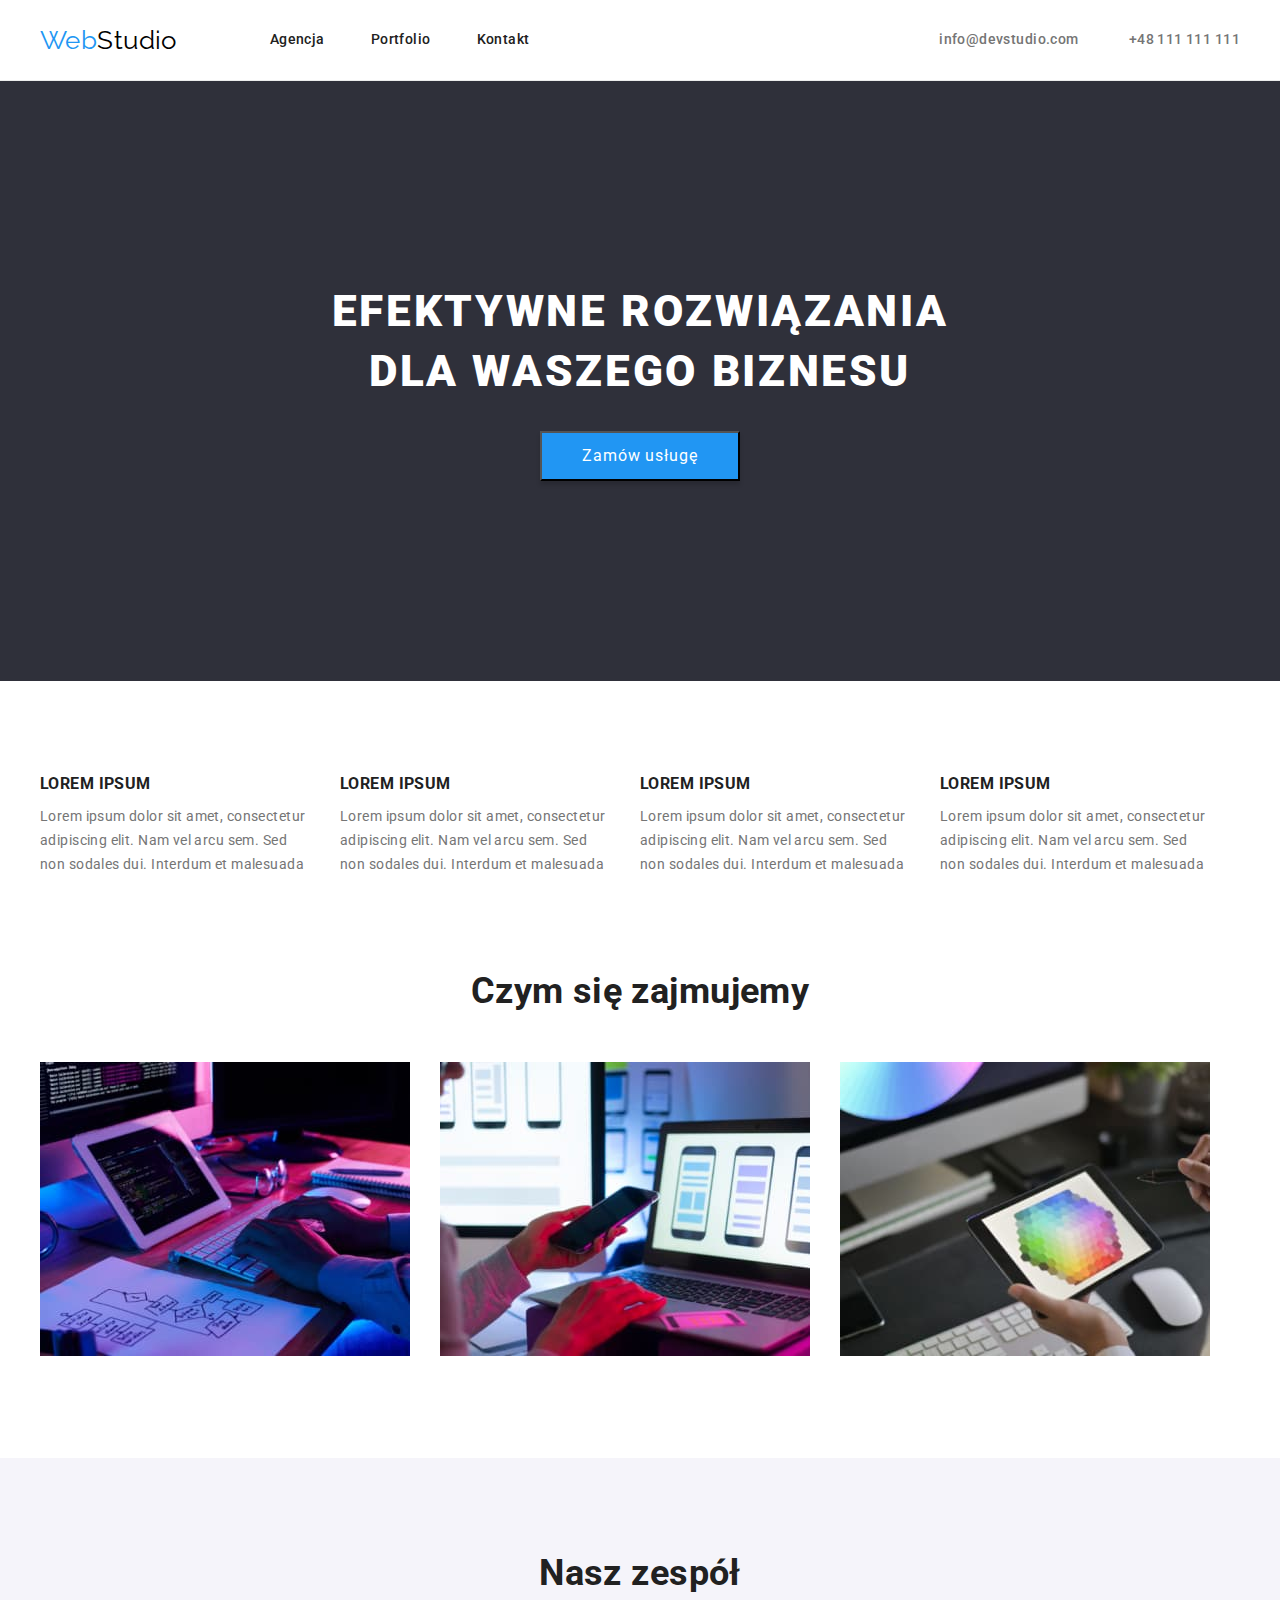
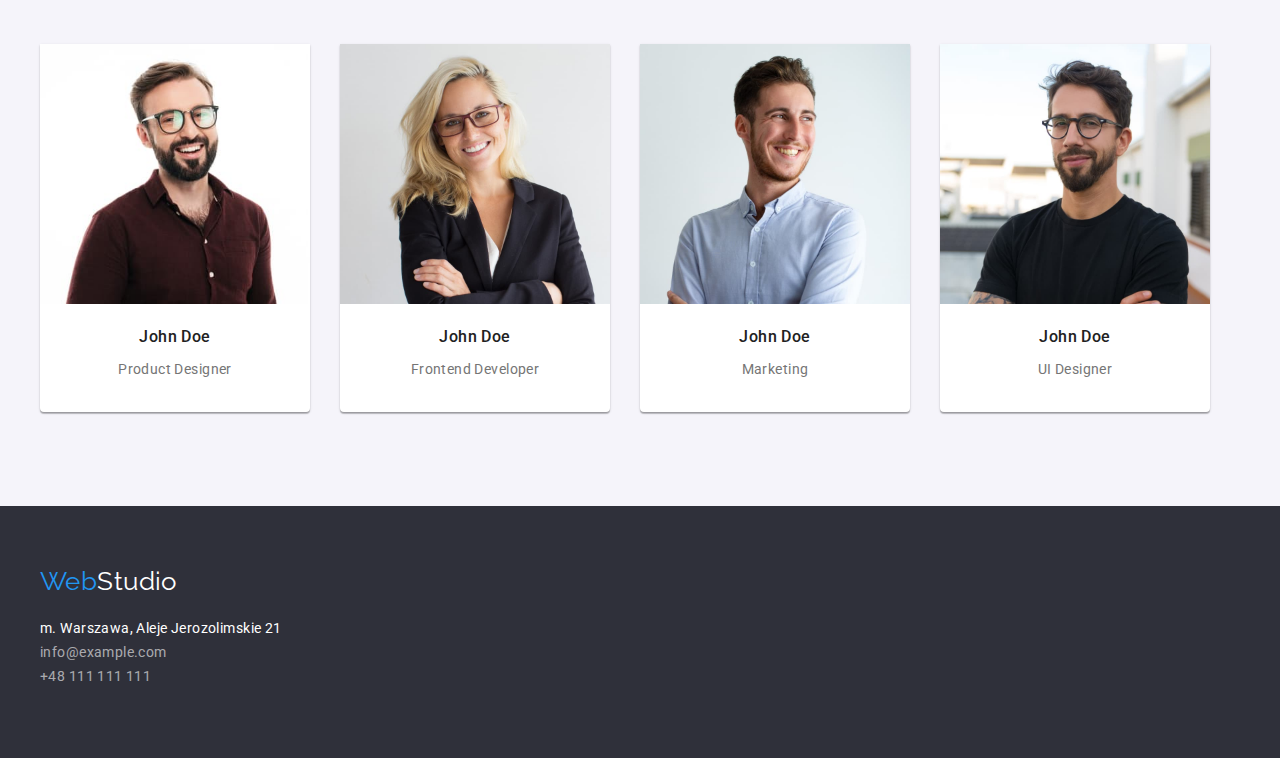
==== commit 9f1a9a87: "test3" ====
--- a/index.html
+++ b/index.html
@@ -22,9 +22,9 @@
   </head>
   <body>
     <header class="header">
-      <div class="container dodatkowa-klasa">
-        <a class="logo link" href="index.html">Web<span class="logo-color">Studio</span></a>
-        <nav class="rodzic">
+      <div class="container nav-container">
+        <nav class="nav-header">
+          <a class="logo link" href="index.html">Web<span class="logo-color">Studio</span></a>
           <ul class="menu">
             <li class="navigation-list">
               <a class="navigation-list-link link" href="./index.html">Agencja</a>
@@ -38,30 +38,24 @@
           </ul>
         </nav>
         <ul class="contact">
-          <li class="navigation-list">
-            <a class="navigation-list-mail link" href="mailto:info@devstudio.com"
-              >info@devstudio.com</a
-            >
+          <li class="contact-list">
+            <a class="link-contact link" href="mailto:info@devstudio.com">info@devstudio.com</a>
           </li>
-          <li class="navigation-list">
-            <a class="navigation-list-tel link" href="tel:+48111111111">+48 111 111 111</a>
+          <li class="link-contact">
+            <a class="link-contact link" href="tel:+48111111111">+48 111 111 111</a>
           </li>
         </ul>
       </div>
     </header>
-
     <!--  Efektywne Rozwiązania hero  -->
     <main>
-      <section class="slogan">
-        <section class="section">
-          <div class="container">
-            <h1 class="hero-item-text">EFEKTYWNE ROZWIĄZANIA DLA WASZEGO BIZNESU</h1>
-            <button class="slogan-button" type="button">Zamów usługę</button>
-          </div>
-        </section>
-      </section>
-
-      <section class="section">
+      <section class="section business-solutions">
+        <div class="container business-solutions-container">
+          <h1 class="hero-item-text">EFEKTYWNE ROZWIĄZANIA DLA WASZEGO BIZNESU</h1>
+          <button class="business-solutions-button" type="button">Zamów usługę</button>
+        </div>
+      </section>
+      <section class="section section-lorem">
         <div class="container">
           <ul class="hero-description-list">
             <li class="hero-description-text">
@@ -131,88 +125,79 @@
         </div>
       </section>
       <!--  team  -->
-      <section class="bg-color">
-        <section class="section">
-          <div class="container">
-            <h2 class="secondary-undertitle">Nasz zespół</h2>
-            <ul class="team-img-list">
-              <li class="team-img-list-item">
-                <img
-                  class="team-img-list-img"
-                  src="./images/7.jpg"
-                  alt="john doe product designer"
-                  width="270"
-                  height="260"
-                />
-                <h3 class="team-name">John Doe</h3>
-                <p class="team-job">Product Designer</p>
-              </li>
-
-              <li class="team-img-list-item">
-                <img
-                  class="team-img-list-img"
-                  src="./images/4.jpg"
-                  alt="john doe frontend developer"
-                  width="270"
-                  height="260"
-                />
-                <h3 class="team-name">John Doe</h3>
-                <p class="team-job">Frontend Developer</p>
-              </li>
-
-              <li class="team-img-list-item">
-                <img
-                  class="team-img-list-img"
-                  src="./images/5.jpg"
-                  alt="john doe marketing"
-                  width="270"
-                  height="260"
-                />
-                <h3 class="team-name">John Doe</h3>
-                <p class="team-job">Marketing</p>
-              </li>
-
-              <li class="team-img-list-item">
-                <img
-                  class="team-img-list-img"
-                  src="./images/6.jpg"
-                  alt="john doe ui designer"
-                  width="270"
-                  height="260"
-                />
-                <h3 class="team-name">John Doe</h3>
-                <p class="team-job">UI Designer</p>
-              </li>
-            </ul>
-          </div>
-        </section>
+      <section class="section bg-color">
+        <div class="container">
+          <h2 class="secondary-undertitle">Nasz zespół</h2>
+          <ul class="team-img-list">
+            <li class="team-img-list-item">
+              <img
+                class="team-img-list-img"
+                src="./images/7.jpg"
+                alt="john doe product designer"
+                width="270"
+                height="260"
+              />
+              <h3 class="team-name">John Doe</h3>
+              <p class="team-job">Product Designer</p>
+            </li>
+            <li class="team-img-list-item">
+              <img
+                class="team-img-list-img"
+                src="./images/4.jpg"
+                alt="john doe frontend developer"
+                width="270"
+                height="260"
+              />
+              <h3 class="team-name">John Doe</h3>
+              <p class="team-job">Frontend Developer</p>
+            </li>
+            <li class="team-img-list-item">
+              <img
+                class="team-img-list-img"
+                src="./images/5.jpg"
+                alt="john doe marketing"
+                width="270"
+                height="260"
+              />
+              <h3 class="team-name">John Doe</h3>
+              <p class="team-job">Marketing</p>
+            </li>
+            <li class="team-img-list-item">
+              <img
+                class="team-img-list-img"
+                src="./images/6.jpg"
+                alt="john doe ui designer"
+                width="270"
+                height="260"
+              />
+              <h3 class="team-name">John Doe</h3>
+              <p class="team-job">UI Designer</p>
+            </li>
+          </ul>
+        </div>
       </section>
     </main>
     <footer class="footer">
-      <div class="container">
-        <section class="section">
-          <a class="logo link" href="index.html"
-            >Web<span class="footer-logo-color">Studio</span></a
-          >
-          <address>
-            <ul class="address list">
-              <li class="footer-address">
-                <a
-                  class="footer-address-item link"
-                  href="https://goo.gl/maps/xpxpCTiTsb5umE3t5"
-                  target="_blank"
-                  >m. Warszawa, Aleje Jerozolimskie 21</a
-                >
-              </li>
-              <li class="address-mail-footer">
-                <a class="footer-mail" href="mailto:info@example.com">info@example.com</a>
-              </li>
-              <li class="address-tel-footer">
-                <a class="footer-tel" href="tel:+48111111111">+48 111 111 111</a>
-              </li>
-            </ul>
-          </address>
-        </section>
+      <div class="container footer-container">
+        <a class="logo link" href="index.html">Web<span class="footer-logo-color">Studio</span></a>
+        <address>
+          <ul class="address list">
+            <li class="footer-address">
+              <a
+                class="footer-address-item link"
+                href="https://goo.gl/maps/xpxpCTiTsb5umE3t5"
+                target="_blank"
+                >m. Warszawa, Aleje Jerozolimskie 21</a
+              >
+            </li>
+            <li class="address-mail-footer">
+              <a class="footer-tel-mail" href="mailto:info@example.com">info@example.com</a>
+            </li>
+            <li class="address-tel-footer">
+              <a class="footer-tel-mail" href="tel:+48111111111">+48 111 111 111</a>
+            </li>
+          </ul>
+        </address>
       </div>
     </footer>
   </body>
--- a/css/styles.css
+++ b/css/styles.css
@@ -28,7 +28,6 @@
 }
 body {
   font-family: var(--main-font);
-  font-family: 'Roboto';
   font-size: 14px;
   line-height: 1.714;
   letter-spacing: 0.03em;
@@ -36,9 +35,11 @@
 a {
   text-decoration: none;
 }
-
 .section {
   padding: 94px 0;
+}
+.section-lorem {
+  padding-bottom: 0px;
 }
 .container {
   max-width: 1200px;
@@ -52,21 +53,24 @@
 }
 .menu {
   display: flex;
-  justify-items: end;
   column-gap: 46px;
+  justify-content: space-between;
+  margin: 0px;
 }
 .contact {
   display: flex;
   column-gap: 50px;
 }
-.dodatkowa-klasa {
-  display: flex;
-  padding: 25px 0px;
-}
-.rodzic {
-  display: flex;
-  margin-left: 93px;
-  margin-right: 364px;
+.nav-container {
+  display: flex;
+  align-items: center;
+  justify-content: space-between;
+  height: 80px;
+}
+.nav-header {
+  display: flex;
+  column-gap: 93px;
+  align-items: center;
 }
 .logo,
 .logo-color {
@@ -75,57 +79,46 @@
   line-height: 1.192;
   color: var(--main-color);
 }
-
 .logo {
   color: rgba(33, 150, 243, 1);
 }
 .logo-color {
   color: rgba(0, 0, 0, 1);
 }
-.button {
-  cursor: pointer;
-}
 .navigation-list-link,
-.navigation-list-mail,
-.navigation-list-tel {
-  font-weight: 500;
-  line-height: 1.143;
-  letter-spacing: 0.02em;
-  color: var(--secondary-color);
-}
-.navigation-list-mail,
-.navigation-list-tel {
-  color: var(--navigation-color);
-}
-
 .navigation-list-link:hover,
 .navigation-list-link:focus,
-.navigation-list-mail:hover,
-.navigation-list-mail:focus,
-.navigation-list-tel:hover,
-.navigation-list-tel:focus {
-  color: var(--main-color);
+.link-contact:hover,
+.link-contact:focus {
+  color: var(--main-color);
+}
+.navigation-list-link {
+  font-style: var(--main-font);
+  color: var(--secondary-color);
+  font-weight: 500;
+}
+.link-contact {
+  font-style: var(--main-font);
+  color: var(--navigation-color);
+  font-weight: 500;
 }
 /* -----------END HEADER --------- */
-
 /* ---------- MAIN --------------*/
 .about-img-list {
   display: flex;
-  justify-content: space-between;
-}
-
+  column-gap: 30px;
+}
 .team-job {
   line-height: 1.187;
   color: var(--navigation-color);
   text-align: center;
 }
-
 .team-name {
   font-weight: 500;
   line-height: 1.187;
   color: var(--secondary-color);
   text-align: center;
-  margin: 15px;
+  padding: 15px;
 }
 .team-img-list-item {
   background-color: var(--focus-color);
@@ -137,10 +130,9 @@
     0px 2px 1px rgba(0, 0, 0, 0.2);
   border-radius: 0px 0px 4px 4px;
 }
-
 .team-img-list {
   display: flex;
-  justify-content: space-between;
+  column-gap: 30px;
 }
 .secondary-undertitle {
   font-size: 36px;
@@ -148,29 +140,20 @@
   color: var(--secondary-color);
   width: 160;
   margin-bottom: 50px;
-  margin-left: 0px;
-  display: block;
   text-align: center;
 }
-
 .hero-text {
-  font-family: 'Roboto';
-  font-style: normal;
-  font-weight: 400;
-  font-size: 14px;
+  font-family: var(--main-font);
   line-height: 24px;
   width: 270px;
-  height: 75px;
   color: var(--navigation-color);
 }
-
 .undertitle {
   line-height: 1.143;
   text-transform: uppercase;
   color: var(--secondary-color);
   margin-bottom: 10px;
 }
-
 .hero-item-text {
   font-weight: 900;
   font-size: 44px;
@@ -178,11 +161,8 @@
   letter-spacing: 0.06em;
   text-transform: uppercase;
   color: var(--focus-color);
-  text-align: center;
-  display: flex;
+  margin: 0 auto;
   width: 696px;
-  height: 120px;
-  margin: 0 auto;
 }
 .hero-description-list {
   display: flex;
@@ -195,7 +175,7 @@
   background-color: var(--hero-item-background-color);
 }
 .hero-model-btn {
-  font-family: 'Roboto';
+  font-family: var(--main-font);
   font-size: 16px;
   line-height: 30px;
   background-color: var(--button-background-color);
@@ -210,41 +190,42 @@
   color: var(--focus-color);
   background-color: var(--main-color);
 }
-.slogan {
+.business-solutions {
   background-color: var(--hero-item-background-color);
   height: 600px;
-  display: flex;
-  justify-content: center;
-  align-items: center;
+  padding-top: 200px;
+}
+.business-solutions-container {
   text-align: center;
 }
-.slogan-button {
-  font-family: 'Roboto';
+.business-solutions-button {
+  font-family: var(--main-font);
   font-size: 16px;
   line-height: 30px;
   background-color: var(--main-color);
   box-shadow: 0px 4px 4px rgba(0, 0, 0, 0.15);
-  border-radius: 4px;
-  line-height: 30px;
   letter-spacing: 0.06em;
-  font-size: 16px;
   color: var(--focus-color);
   width: 200px;
   height: 50px;
   margin-top: 30px;
 }
 .nav-button-card {
-  font-family: 'Roboto';
+  font-family: var(--main-font);
   font-size: 16px;
   font-weight: 500;
   line-height: 1.625;
   color: var(--secondary-color);
   background-color: var(--button-background-color);
-  border: 0;
+  border-radius: 4px;
   width: 121px;
   height: 38px;
   margin-right: 8px;
 }
+.nav-button-card:hover {
+  box-shadow: 0px 3px 1px rgba(0, 0, 0, 0.1), 0px 1px 2px rgba(0, 0, 0, 0.08),
+    0px 2px 2px rgba(0, 0, 0, 0.12);
+}
 .bg-color {
   background-color: var(--button-background-color);
   height: 648px;
@@ -260,7 +241,7 @@
   margin-bottom: 50px;
 }
 .nav-link {
-  font-family: 'Roboto';
+  font-family: var(--main-font);
   font-size: 16px;
   font-weight: 500;
   line-height: 1.625;
@@ -272,7 +253,6 @@
   color: var(--main-color);
 }
 /* ---------- END-MAIN --------------*/
-
 /* ---------- PORTFOLIO --------------*/
 .portfolio-ul-list {
   display: flex;
@@ -303,26 +283,40 @@
   margin: 0px 24px 20px 24px;
 }
 /* ---------- END-PORTFOLIO --------------*/
-
 /* ---------- FOOTER --------------*/
 .footer {
   background: var(--hero-item-background-color);
   height: 252px;
 }
-.footer-mail,
-.footer-tel {
-  text-decoration: none;
+.footer-tel-mail {
+  font-style: normal;
   color: rgba(255, 255, 255, 0.6);
 }
+.footer-tel-mail:hover,
+.footer-tel-mail:focus {
+  color: var(--main-color);
+}
 .footer-address-item {
-  font-family: 'Roboto';
+  font-family: var(--main-font);
   color: var(--focus-color);
   font-style: normal;
+}
+.footer-address-item:hover,
+.footer-address-item:focus {
+  color: var(--main-color);
 }
 .footer-logo-color {
   color: rgba(255, 255, 255, 1);
 }
+.footer-container {
+  display: flex;
+  padding-top: 60px;
+  flex-direction: column;
+  row-gap: 20px;
+}
 .adress-list {
   display: flex;
+  flex-direction: column;
+  row-gap: 9px;
 }
 /* ---------- END-FOOTER --------------*/
